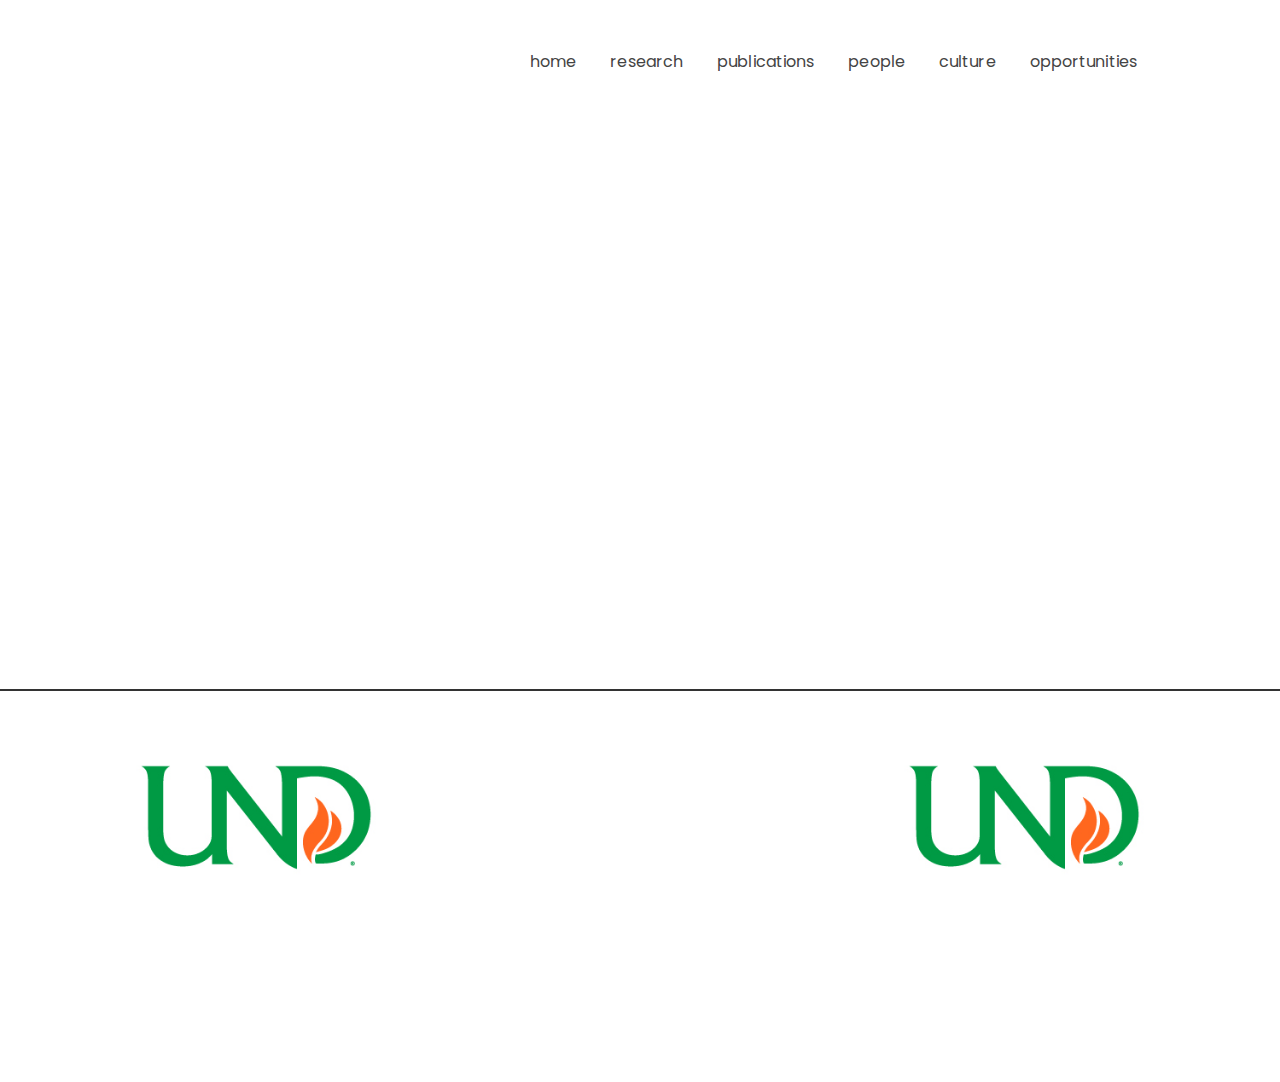
==== culture.html @ 276f2f83 "photo format" ====
<html>

<head>
    <script async src="https://www.googletagmanager.com/gtag/js?id=UA-159411627-1"></script>
    <script>
        window.dataLayer = window.dataLayer || [];

        function gtag() {
            dataLayer.push(arguments);
        }
        gtag('js', new Date());

        gtag('config', 'UA-159411627-1');
    </script>
    <link rel="stylesheet" href="https://cdnjs.cloudflare.com/ajax/libs/animate.css/3.7.2/animate.min.css">
    <link rel="stylesheet" href="https://stackpath.bootstrapcdn.com/bootstrap/4.4.1/css/bootstrap.min.css">
    <link rel="stylesheet" href="style.css">
    <meta charset="utf-8">
    <meta name="viewport" content="width=device-width, initial-scale=1.0, shrink-to-fit=yes">
    <meta charset="utf-8" />
    <link rel="stylesheet" href="https://use.fontawesome.com/releases/v5.5.0/css/all.css"
        integrity="sha384-B4dIYHKNBt8Bc12p+WXckhzcICo0wtJAoU8YZTY5qE0Id1GSseTk6S+L3BlXeVIU" crossorigin="anonymous">
    <meta name="Description"
        content="culture:asthana group" />
    <title>publications:asthana group</title>
    <link rel="icon" type="image/png" href="assets/img/favicon.png">
</head>

<body id="contact-body" style="overflow-x: hidden;">
    <div>
        <nav class="nav-desk">
            <center>
                <div class="nav-items">
                    <ul>
                        <li><span><a href="index.html">home</a></span></li>
                        <li><span><a href="research.html">research</a></span></li>
                        <li><span><a href="publications.html">publications</a></span></li>
                        <li><span><a href="people.html">people</a></span></li>
                        <li><span><a href="#">culture</a></span></li>
                        <li><span><a href="opportunities.html">opportunities</a></span></li>
                    </ul>
                </div>

            </center>
        </nav>
        </div>    
        <img src="assets/img/group24.jpg" id="group24" class="fade-in-image" style="width: 50%; height: auto; display: block; margin: 0 auto;">
        <div class="row" style="width: 90%; margin: 0 auto; height: auto;">
            <div class="col-md-4">
                <div class="image-container">
                    <img src="assets/img/knowledge.jpeg" class="fade-in-image responsive-image" style="width: 100%; height: auto;">
                    <div class="text-overlay fade-in-text">Advancing human knowledge!</div>
                </div>
            </div>
            <div class="col-md-4">
                <div class="image-container">
                    <img src="assets/img/students.jpeg" class="fade-in-image responsive-image" style="width: 100%; height: auto;">
                    <div class="text-overlay fade-in-text">Overall student development!</div>
                </div>
            </div>
            <div class="col-md-4">
                <div class="image-container">
                    <img src="assets/img/DEI.jpeg" class="fade-in-image responsive-image" style="width: 100%; height: auto;">
                    <div class="text-overlay fade-in-text">Diversity, Equity, Inclusion!</div>
                </div>
            </div>
        </div>
        <!-- Add horizontal line below the images -->
        <hr class="custom-hr">
        <!-- First dynamic image set -->
        <!-- Two images side by side -->
        <div class="two-images-container">
            <div class="image-item"><img src="assets/img/logoUND.jpeg" alt="Image 1"></div>
            <div class="image-item"><img src="assets/img/logoUND.jpeg" alt="Image 2"></div>
        </div>

        <div class="footer-full  fadeIn delay-2s">
                <div id="contact-social" class="social-icons" style="display: inline;">
                    <a target="_blank" href="mailto:ayushasthana15@gmail.com"><i class="fas fa-envelope"></i></a>
                    <a target="_blank" href="https://github.com/asthanalab"><i class="fab fa-github"></i></a>
                    <a target="_blank" href="https://twitter.com/ayushasthana92"><i class="fab fa-twitter"></i></a>
		            </div>
            </div>
        </div>
        
        <div class="menu-wrap">
            <input type="checkbox" class="toggler">
            <div class="hamburger">
                <div></div>
            </div>
            <div class="menu">
                <div>
                    <div>
                        <ul>
                            <li><span><a href="index.html">home</a></span></li>
                            <li><span><a href="research.html">research</a></span></li>
                            <li><span><a href="publications.html">publications</a></span></li>
                            <li><span><a href="people.html">people</a></span></li>
                            <li><span><a href="culture.html">culture</a></span></li>
                            <li><span><a href="opportunities.html">opportunities</a></span></li>
                        </ul>
                    </div>
                </div>
            </div>
        </div>
</body>

</html>
<html>
---- style.css ----
@import url('https://fonts.googleapis.com/css?family=Poppins&display=swap');

@font-face {
    font-family: CircularStd;
    src: url(assets/fonts/CircularStd-Bold.eot);
    src: url("assets/fonts/CircularStd-Bold.eot?#iefix") format("embedded-opentype"), url("assets/fonts/CircularStd-Bold.woff") format("woff"), url("assets/fonts/CircularStd-Bold.ttf") format("truetype"), url("assets/fonts/CircularStd-Bold.svg#bcc26993292869431e54c666aafa8fcd") format("svg");
}

:root {
    --primary-color: none;
    --overlay-color: rgba(255, 255, 255, 0.9);
    --menu-speed: 0.75s;
    --light-text-color: #444;
    --black-color: #000;
    --white-color: #fff;
    --hero-color: black;
}
.work-hero-card{
    display: block;
    margin:0 auto;
    width:30%;
    background: #fff;
    align-items: center;
    padding:0;
    /* border-radius: 10px; */
    padding-bottom: 15px;
    /* border:1px solid #44444450; */
    box-shadow: 1px 1px 20px #00000025;
    cursor: pointer;
    transition: all 1s;
    height: 30%;
    
}
#work-text{
    text-align: center;
    font-size: 1.5em;
}
.work-hero-card h1{
    padding-top: 20px;
    text-align: center;
    font-size: 0.8em;
    font-weight: bold;
}
.work-hero-card:hover{
    width:35%;
    box-shadow: 0px 0px 20px #88888875;
    animation:zoom 1s;
    /* filter: none; */
}
.work-card-hero-img{
    width:30%;
    display: block;
    /* border:1px solid #44444450; */
    /* border-radius: 10px; */
    border-bottom: none;
    margin:0 auto;
    left:0;
    right: 0;
}

.work-double-row{
    padding-left:60px;
    padding-right: 60px;
    margin-top: 80px;
}
.project-star {
    position: absolute;
    background: #ffff0080;
    border-radius: 50px;
    padding: 2px 6px;
    font-size: 0.8em;
    top: 40px;
    right: 0;
}

.project-star-mobile {
    display: none;
    background: #ffff0080;
    border-radius: 50px;
    padding: 2px 6px;
    width: 50%;
    margin-bottom: 10px;
    text-align: center;
    font-size: 0.8em;

}

#work-row {
    padding-left: 135px;
    padding-right: 135px;
    width: 100vw;
}

.work-hero {
    /* border:2px solid #444; */
    border-radius: 10px;
    /* box-shadow: 0px 0px 5px #444; */
    width: 90%;
    transition: width 1s;
}
.work-hero:hover{
    width: 95%;
}

.work-des {
    padding-top: 40px;

}

.work-des h1 {
    font-weight: bold;
}

.work-des p {
    text-align: justify;
    font-weight: 100;
}

.work-hero-img {
    width: 100%;
    border-radius: 10px;
}

.technologies h2 {
    font-size: 0.8em;
    font-weight: bold;
}

.tech-stack {
    cursor: pointer;
    margin-right: 10px;
    background: #f2f2f2;
    padding: 2px 4px;
    font-size: 0.8em;
    transition: background 1s;
}

.tech-stack:hover {
    background: beige;
}

.featured {
    margin-top: 10px;
}

.partners {
    /* background:#f2f2f2; */
    height: 50px;
    margin-right: 20px;
}

#partner-logo {
    height: 40px;
    cursor: pointer;
    transition: all 1s;
}


#partner-logo:hover {
    box-shadow: 0px 0px 10px #444;
}

.work-read {
    float: right;
    font-size: 0.8em;
}

.work-read:hover {
    background: #444;
    color: white !important;
    border: 2px solid #444 !important;
}
.work-read:hover {
    background: #444;
    color: white !important;
    border: 2px solid #444 !important;
}

.fade-in-image {
    opacity: 0;
    animation: fadeIn 1.0s forwards;
    border-radius: 15px; /* Rounded corners */
    width: 150px; /* Fixed width */
    height: 100px; /* Fixed height */
    object-fit: cover; /* Ensure the image covers the area without distortion */
}
.fade-in-text {
    opacity: 0;
    animation: fadeIn 1s forwards;
    animation-delay: 0.5s; /* Delay to ensure text fades in after the image */
}
@keyframes fadeIn {
    to {
        opacity: 1;
    }
}
.image-container {
    position: relative;
    text-align: center;
    color: white;
}

.text-overlay {
    position: absolute;
    bottom: 8px;
    left: 50%;
    transform: translateX(-50%);
    font-size: 18px;
    background-color: rgba(0, 0, 0, 0.5);
    padding: 10px;
    border-radius: 5px;
}
body {
    font-family: 'Poppins', sans-serif;
}

/* Style for the horizontal line */
.custom-hr {
    border: 0;
    height: 2px;
    background: #333; /* Change color as needed */
    margin-top: 20px; /* Add space above the line */
    margin-bottom: 20px; /* Add space below the line */
}

/* Styles for two images side by side */
.two-images-container {
    display: flex;
    justify-content: space-between;
    margin: 20px 0;
}

.two-images-container .image-item {
    width: 40%; /* Each image takes up 40% of the container's width */
}

.two-images-container .image-item img {
    width: 100%;
    height: auto;
    display: block;
}
.comingsoon h1 {
    font-size: 3em;
}

.comingsoon {
    position: absolute;
    margin: auto;
    top: 0;
    /* background: white; */
    text-align: center;
    right: 0;
    bottom: 0;
    left: 0;
    /* width: 40em; */
    height: 10em;
    animation: opac 0.1s ease-in-out 5;
}

.comingsoon a {
    color: #444;
    font-weight: bold;
    text-decoration: none;
    transition: font-size 1s;
}

.comingsoon a:hover {
    color: blue;
    font-size: 1.5em;
}

.social-icons a {
    color: var(--light-text-color);
    text-decoration: none;
    transition: all 1s;
}

.social-icons a:hover {
    color: blue;
}

li span a {
    color: #444;
    text-decoration: none;

}

li span a:hover {
    color: #444;
    text-decoration: none;
}

.copyright-legal {
    font-size: 1.1em;
    color: #444;
    letter-spacing: 0px;
    text-align: left;
}

.legal-links {
    text-decoration: none;
    font-weight: bold;
    transition: all 1s;
}

.legal-links:hover {
    text-decoration: none;
    color: blue;
}

.legal a,
.legal a:hover,
.legal a:active {
    color: #444;
    text-decoration: none;
}

.privacy-policy h1 {
    font-size: 2.5em;
    /* font-family: 'CircularStd'; */
    font-weight: bold;
    letter-spacing: 0.1rem;
}

.privacy-policy h2 {
    font-size: 25px;
    font-family: 'CircularStd';
    /* letter-spacing: 0.1rem; */
}

.legal-des {
    text-align: justify;
    font-weight: 500;
}

.legal-des strong {
    /* font-size: 1.1em; */
    font-weight: 900;
}

.privacy-policy p {
    padding-right: 13vw;
    letter-spacing: 0.8px;
}

.nav-desk {
    height: 10vh;
    /* position: fixed; */
    display: block;
    width: 80vw;
    margin: auto;

    margin-top: 20px;
    left: 0;
    right: 0;
    /* background: black; */
}

.nav-logo {
    height: 100%;
    float: left;


}



.menu-wrap {
    position: fixed;
    top: 50px;
    right: 50px;
    z-index: 1;
    display: none;
}

.menu-wrap .toggler {
    position: absolute;
    top: 0px;
    right: 0;
    z-index: 2;
    cursor: pointer;
    width: 50px;
    height: 50px;
    opacity: 0;
}

.menu-wrap .hamburger {
    position: absolute;
    top: 0;
    right: 0;
    z-index: 1;
    width: 60px;
    height: 60px;
    padding: 1rem;
    background: var(--primary-color);
    display: flex;
    align-items: center;
    justify-content: center;
}

/* Hamburger Line */
.menu-wrap .hamburger>div {
    position: relative;
    flex: none;
    width: 100%;
    height: 2px;
    z-index: 1;
    background: black;
    display: flex;
    align-items: center;
    justify-content: center;
    transition: all 0.4s ease;
}

/* Hamburger Lines - Top & Bottom */
.menu-wrap .hamburger>div::before,
.menu-wrap .hamburger>div::after {
    content: '';
    position: absolute;
    z-index: 1;
    top: -10px;
    width: 100%;
    height: 2px;
    background: inherit;
}

/* Moves Line Down */
.menu-wrap .hamburger>div::after {
    top: 10px;
}

/* Toggler Animation */
.menu-wrap .toggler:checked+.hamburger>div {
    transform: rotate(135deg);
}

/* Turns Lines Into X */
.menu-wrap .toggler:checked+.hamburger>div:before,
.menu-wrap .toggler:checked+.hamburger>div:after {
    top: 0;
    transform: rotate(90deg);
}

/* Rotate On Hover When Checked */
.menu-wrap .toggler:checked:hover+.hamburger>div {
    transform: rotate(225deg);
}

/* Show Menu */
.menu-wrap .toggler:checked~.menu {
    visibility: visible;
}

.menu-wrap .toggler:checked~.menu>div {
    transform: scale(1);
    transition-duration: var(--menu-speed);
}

.menu-wrap .toggler:checked~.menu>div>div {
    opacity: 1;
    transition: opacity 0.4s ease 0.4s;
}

.menu-wrap .menu {
    position: fixed;
    top: 0;
    right: 0;
    width: 100%;
    height: 100%;
    z-index: 1;
    visibility: hidden;
    overflow: hidden;
    display: flex;
    align-items: center;
    justify-content: center;
}

.menu-wrap .menu>div {
    background: var(--overlay-color);
    border-radius: 50%;
    width: 200vw;
    height: 200vw;
    display: flex;
    flex: none;
    align-items: center;
    justify-content: center;
    transform: scale(0);
    transition: all 0.4s ease;
}

.menu-wrap .menu>div>div {
    text-align: center;
    max-width: 90vw;
    max-height: 100vh;
    opacity: 0;
    transition: opacity 0.4s ease;
}

.menu-wrap .menu>div>div>ul>li {
    list-style: none;
    color: var(--white-color);
    font-size: 1.5rem;
    padding: 1rem;
}

.menu-wrap .menu>div>div>ul>li>a {
    color: inherit;
    text-decoration: none;
    transition: color 0.4s ease;
}


.legal {
    position: absolute;
    bottom: 25px;
    right: 25px;
}


.hero-tag {
    margin-top: 20vh;
    text-align: left;
    font-size: 4.5em;
    font-weight: bold;
    color: var(--hero-color);
    font-family: 'CircularStd', sans-serif;
}

.contact-hero {
    margin-top: 0vh;
    font-size: 3.5em;
}

.hero-des {
    padding-right: 60px;
    text-align: justify;
    /* font-weight: 800; */
    letter-spacing: 1.2;
}

.contact-des {
    letter-spacing: 0.2;
}

.input-container {
    padding: 10px 0px;
}

.form-group {
    margin-bottom: 1rem;
}

label {
    display: inline-block;
    margin-bottom: 0.5rem;
}

.form-control {
    height: calc(2.25rem + 2px);
    padding: .5rem .75rem;
    width: 90%;
    font-size: 1rem;
    line-height: 1.5;
    color: #495057;
    background: none;
    border: none;
    border-bottom: 2px solid #444;
    border-radius: 0rem;
    transition: all .5s ease-in-out;
    outline: none;
}

.form-control:focus {
    outline: none;
    border-bottom: 2px solid blue;
    box-shadow: none;
}

.form-control:hover {
    background: whitesmoke;
}

/* input:focus, textarea:focus, select:focus{
    outline: none;
} */
.learn-btn {
    padding: 5px 10px;
    background: var(--light-text-color);
    color: white;
    border: 2px solid var(--light-text-color);
    letter-spacing: 0.1;
    transition: all 1s;
}

.contact-des a {
    text-decoration: none;
    color: #444;
    transition: color 1s;
}

.contact-des a:hover {
    color: blue;
}

.learn-btn:hover {
    background: blue;
    border: 2px solid blue;
}

.contact-btn {
    margin-left: 6px;
    padding: 5px 10px;
    color: var(--light-text-color);
    background: none;
    border: 2px solid var(--light-text-color);
    transition: all 1s;
}

.contact-btn:hover {
    color: blue;
    border: 2px solid blue;
}

#hero-img {
    margin-top: 50px;
    width: 90%;
}

#left-hero {
    padding-left: 150px;
}

#logo {
    margin-top: 5px;
    height: 80%;
    padding: 0px;
    #border: 4px solid #444;
    #border-radius: 50%;
}

#logo:hover {
    box-shadow: 0px 0px 10px #444;
}
/* .nav-items{
    color:black;
    float:right;
} */
ul {
    float: right;
    /* color:white; */
    list-style: none;
    padding: 30px 0px;
}

li {
    /* text-transform: uppercase; */
    display: inline;
    font-size: 16px;
    letter-spacing: 0.1;
    padding: 0px 15px;
}

.social-icons {
    margin-top: 30%;
}

.footer-full {
    width: 80vw;
    margin: 0 auto;
    padding: 30px 10px;
    padding-top: 100px;
    position: relative;
    bottom: 0;
    left: 0;
    right: 0;
}

.footer-credits {
    float: right;
    /* display: inline; */
}

.footer-credits a {
    color: #444;
    font-weight: bold;
    text-decoration: none;
    transition: all 1s;
}

.footer-credits a:hover {
    color: blue;
    text-decoration: none;
    font-weight: bold;
}

.social-icons i {
    font-size: 2em;
    /* font-weight: 100; */
    padding: 0px 5px;
}

li span {
    position: relative;
    /* display: block; */
    cursor: pointer;
}

li span:before,
li span:after {
    content: '';
    position: absolute;
    width: 0%;
    height: 1px;
    top: 50%;
    margin-top: 15px;
    background: var(--black-color);
}

li span:before {
    left: -2.5px;
}

li span:after {
    right: 2.5px;
    background: var(--black-color);
    transition: width 0.8s cubic-bezier(0.22, 0.61, 0.36, 1);
}

.footer-full {
    padding-top: 60px;
}

li span:hover:before {
    background: var(--black-color);
    width: 100%;
    transition: width 0.5s cubic-bezier(0.22, 0.61, 0.36, 1);
}

li span:hover:after {
    background: transparent;
    width: 100%;
    transition: 0s;
}

#index-body {
    /* background: url('assets/img/mobile.png'); */
    background-size: cover;
    background-repeat: no-repeat;
    background-position: center;
}

/* Tablets */
@media (min-width: 768px) and (max-width: 1024px) {
    #left-hero {
        padding-left: 80px;
        flex: 0 0 100% !important;
        max-width: 100% !important;

    }

    #work-row {
        padding-left: 50px;
        padding-right: 50px;
    }

    .work-hero {
        width: 100%;
    }

    #hero-right {
        display: none;
    }
    .work-double-row{
        padding-left: 15px;
        padding-right: 15px;
    }
    #index-body {
/*         background: url('assets/img/mobile.png'); */
        background-size: cover;
        background-repeat: no-repeat;
        background-position: center;
        height: 100vh;
        width: 100vw;
    }
    /* .work-double-row{
        padding-left: 50px;
        padding-right: 50px;
    } */

}

/* #logo {
    display: none;
} */

@media only screen and (max-width: 768px) {

    /* For mobile phones: */
    .nav-items {
        width: 0;
        height: 0;
        display: none;
    }
    .work-double-row{
        padding:30px 20px;
        padding-bottom: 0;
    }
    .work-hero-card{
        width:100%;
        margin-bottom: 25px;
    }
    #row-3{
        margin-top: 0px;
        padding:0 20px;
    }
    #index-body {
/*         background: url('assets/img/mobile.png'); */
        background-size: cover;
        background-repeat: no-repeat;
        background-position: center;
        height: 100vh;
    }

    #left-hero {
        padding-left: 50px;
        ;
    }

    #work-row {
        padding-right: 0;
        padding-left: 30px;
    }

    .work-des h1 {
        text-align: center;
    }

    .work-read {
        float: none;
    }

    #logo {
        display: none;
        /* height: 65%;
        margin-top: 28px; */
    }

    .hero-tag {
        margin-top: 20vh;
        font-size: 4em;
    }

    #hero-right {
        display: none;
    }

    .hero-des {
        padding-right: 30px;
    }

    .menu-wrap {
        display: block;
    }

    .menu ul li {
        display: block !important;
    }

    .menu ul li a {
        color: var(--black-color) !important;
    }

    .menu-wrap .hamburger {
        z-index: 2;
    }

    .menu-wrap .toggler {
        z-index: 3;
    }

    .contact-hero {
        margin-top: 10vh;
    }

    .footer-full {
        text-align: center;
        padding-top: 40px !important;
    }

    #contact-social {
        margin-top: 10%;
    }

    .footer-credits {
        display: block;
        text-align: center;
        padding-top: 10px;
        float: none;
    }

    #legal-hero {
        margin-top: 5vh !important;
        text-align: left;
    }

    #legal-hero-des {
        padding-right: 10px;
        text-align: left;
        font-size: 0.8em;
    }

    .privacy-policy p {
        padding-right: 1vw;
        /* text-align: left; */
    }

    .project-star {
        display: none;
    }

    .project-star-mobile {
        display: block;
    }
}


::-webkit-scrollbar {
    width: 5px;
}

/* Track */
::-webkit-scrollbar-track {
    background: white;

}

/* Handle */
::-webkit-scrollbar-thumb {
    background: #444;
    border-radius: 50px;

}

/* Handle on hover */
::-webkit-scrollbar-thumb:hover {
    background: #555;

}
@import url('https://fonts.googleapis.com/css?family=Poppins&display=swap');

@font-face {
    font-family: CircularStd;
    src: url(assets/fonts/CircularStd-Bold.eot);
    src: url("assets/fonts/CircularStd-Bold.eot?#iefix") format("embedded-opentype"), url("assets/fonts/CircularStd-Bold.woff") format("woff"), url("assets/fonts/CircularStd-Bold.ttf") format("truetype"), url("assets/fonts/CircularStd-Bold.svg#bcc26993292869431e54c666aafa8fcd") format("svg");
}

:root {
    --primary-color: none;
    --overlay-color: rgba(255, 255, 255, 0.9);
    --menu-speed: 0.75s;
    --light-text-color: #444;
    --black-color: #000;
    --white-color: #fff;
    --hero-color: black;
}
.work-hero-card{
    display: block;
    margin:0 auto;
    width:80%;
    background: #fff;
    align-items: center;
    padding:0;
    /* border-radius: 10px; */
    padding-bottom: 15px;
    /* border:1px solid #44444450; */
    box-shadow: 1px 1px 20px #00000025;
    cursor: pointer;
    transition: all 1s;
    height: 100%;
    
}
#work-text{
    text-align: center;
    font-size: 1.5em;
}
.work-hero-card h1{
    padding-top: 20px;
    text-align: center;
    font-size: 0.8em;
    font-weight: bold;
}
.work-hero-card:hover{
    width:85%;
    box-shadow: 0px 0px 20px #88888875;
    animation:zoom 1s;
    /* filter: none; */
}
.work-card-hero-img{
    width:30%;
    display: block;
    /* border:1px solid #44444450; */
    /* border-radius: 10px; */
    border-bottom: none;
    margin:0 auto;
    left:0;
    right: 0;
}
.work-double-row{
    padding-left:60px;
    padding-right: 60px;
    margin-top: 80px;
}
.project-star {
    position: absolute;
    background: #ffff0080;
    border-radius: 50px;
    padding: 2px 6px;
    font-size: 0.8em;
    top: 40px;
    right: 0;
}

.project-star-mobile {
    display: none;
    background: #ffff0080;
    border-radius: 50px;
    padding: 2px 6px;
    width: 50%;
    margin-bottom: 10px;
    text-align: center;
    font-size: 0.8em;

}

#work-row {
    padding-left: 135px;
    padding-right: 135px;
    width: 100vw;
}

.work-hero {
    /* border:2px solid #444; */
    border-radius: 10px;
    /* box-shadow: 0px 0px 5px #444; */
    width: 90%;
    transition: width 1s;
}
.work-hero:hover{
    width: 95%;
}

.work-des {
    padding-top: 40px;

}

.work-des h1 {
    font-weight: bold;
}

.work-des p {
    text-align: justify;
    font-weight: 100;
}

.work-hero-img {
    width: 100%;
    border-radius: 10px;
}

.technologies h2 {
    font-size: 0.8em;
    font-weight: bold;
}

.tech-stack {
    cursor: pointer;
    margin-right: 10px;
    background: #f2f2f2;
    padding: 2px 4px;
    font-size: 0.8em;
    transition: background 1s;
}

.tech-stack:hover {
    background: beige;
}

.featured {
    margin-top: 10px;
}

.partners {
    /* background:#f2f2f2; */
    height: 50px;
    margin-right: 20px;
}

#partner-logo {
    height: 40px;
    cursor: pointer;
    transition: all 1s;
}


#partner-logo:hover {
    box-shadow: 0px 0px 10px #444;
}

.work-read {
    float: right;
    font-size: 0.8em;
}

.work-read:hover {
    background: #444;
    color: white !important;
    border: 2px solid #444 !important;
}

body {
    font-family: 'Poppins', sans-serif;
    color: var(--light-text-color);
    overflow-x: hidden;
}

.comingsoon h1 {
    font-size: 3em;
}

.comingsoon {
    position: absolute;
    margin: auto;
    top: 0;
    /* background: white; */
    text-align: center;
    right: 0;
    bottom: 0;
    left: 0;
    /* width: 40em; */
    height: 10em;
    animation: opac 0.1s ease-in-out 5;
}

.comingsoon a {
    color: #444;
    font-weight: bold;
    text-decoration: none;
    transition: font-size 1s;
}

.comingsoon a:hover {
    color: blue;
    font-size: 1.5em;
}

.social-icons a {
    color: var(--light-text-color);
    text-decoration: none;
    transition: all 1s;
}

.social-icons a:hover {
    color: blue;
}

li span a {
    color: #444;
    text-decoration: none;

}

li span a:hover {
    color: #444;
    text-decoration: none;
}

.copyright-legal {
    font-size: 1.1em;
    color: #444;
    letter-spacing: 0px;
    text-align: left;
}

.legal-links {
    text-decoration: none;
    font-weight: bold;
    transition: all 1s;
}

.legal-links:hover {
    text-decoration: none;
    color: blue;
}

.legal a,
.legal a:hover,
.legal a:active {
    color: #444;
    text-decoration: none;
}

.privacy-policy h1 {
    font-size: 2.5em;
    /* font-family: 'CircularStd'; */
    font-weight: bold;
    letter-spacing: 0.1rem;
}

.privacy-policy h2 {
    font-size: 25px;
    font-family: 'CircularStd';
    /* letter-spacing: 0.1rem; */
}

#group24 {
    width: 50% !important; /* Ensure the group24 image is 50% width */
    height: auto !important;
    display: block !important;
    margin: 0 auto !important;
    margin-bottom: 20px !important; /* Add space below the group24 image */
}

.responsive-image {
    width: 100% !important;
    max-width: 50% !important; /* Ensure the images are at most half the width of the group24 image */
    box-sizing: border-box !important;
}

@media (max-width: 600px) {
    .responsive-image {
        max-width: 100% !important;
    }
}

.legal-des {
    text-align: justify;
    font-weight: 500;
}

.legal-des strong {
    /* font-size: 1.1em; */
    font-weight: 900;
}

.privacy-policy p {
    padding-right: 13vw;
    letter-spacing: 0.8px;
}

.nav-desk {
    height: 10vh;
    /* position: fixed; */
    display: block;
    width: 80vw;
    margin: auto;

    margin-top: 20px;
    left: 0;
    right: 0;
    /* background: black; */
}

.nav-logo {
    height: 100%;
    float: left;


}



.menu-wrap {
    position: fixed;
    top: 50px;
    right: 50px;
    z-index: 1;
    display: none;
}

.menu-wrap .toggler {
    position: absolute;
    top: 0px;
    right: 0;
    z-index: 2;
    cursor: pointer;
    width: 50px;
    height: 50px;
    opacity: 0;
}

.menu-wrap .hamburger {
    position: absolute;
    top: 0;
    right: 0;
    z-index: 1;
    width: 60px;
    height: 60px;
    padding: 1rem;
    background: var(--primary-color);
    display: flex;
    align-items: center;
    justify-content: center;
}

/* Hamburger Line */
.menu-wrap .hamburger>div {
    position: relative;
    flex: none;
    width: 100%;
    height: 2px;
    z-index: 1;
    background: black;
    display: flex;
    align-items: center;
    justify-content: center;
    transition: all 0.4s ease;
}

/* Hamburger Lines - Top & Bottom */
.menu-wrap .hamburger>div::before,
.menu-wrap .hamburger>div::after {
    content: '';
    position: absolute;
    z-index: 1;
    top: -10px;
    width: 100%;
    height: 2px;
    background: inherit;
}

/* Moves Line Down */
.menu-wrap .hamburger>div::after {
    top: 10px;
}

/* Toggler Animation */
.menu-wrap .toggler:checked+.hamburger>div {
    transform: rotate(135deg);
}

/* Turns Lines Into X */
.menu-wrap .toggler:checked+.hamburger>div:before,
.menu-wrap .toggler:checked+.hamburger>div:after {
    top: 0;
    transform: rotate(90deg);
}

/* Rotate On Hover When Checked */
.menu-wrap .toggler:checked:hover+.hamburger>div {
    transform: rotate(225deg);
}

/* Show Menu */
.menu-wrap .toggler:checked~.menu {
    visibility: visible;
}

.menu-wrap .toggler:checked~.menu>div {
    transform: scale(1);
    transition-duration: var(--menu-speed);
}

.menu-wrap .toggler:checked~.menu>div>div {
    opacity: 1;
    transition: opacity 0.4s ease 0.4s;
}

.menu-wrap .menu {
    position: fixed;
    top: 0;
    right: 0;
    width: 100%;
    height: 100%;
    z-index: 1;
    visibility: hidden;
    overflow: hidden;
    display: flex;
    align-items: center;
    justify-content: center;
}

.menu-wrap .menu>div {
    background: var(--overlay-color);
    border-radius: 50%;
    width: 200vw;
    height: 200vw;
    display: flex;
    flex: none;
    align-items: center;
    justify-content: center;
    transform: scale(0);
    transition: all 0.4s ease;
}

.menu-wrap .menu>div>div {
    text-align: center;
    max-width: 90vw;
    max-height: 100vh;
    opacity: 0;
    transition: opacity 0.4s ease;
}

.menu-wrap .menu>div>div>ul>li {
    list-style: none;
    color: var(--white-color);
    font-size: 1.5rem;
    padding: 1rem;
}

.menu-wrap .menu>div>div>ul>li>a {
    color: inherit;
    text-decoration: none;
    transition: color 0.4s ease;
}


.legal {
    position: absolute;
    bottom: 25px;
    right: 25px;
}


.hero-tag {
    margin-top: 20vh;
    text-align: left;
    font-size: 4.5em;
    font-weight: bold;
    color: var(--hero-color);
    font-family: 'CircularStd', sans-serif;
}

.contact-hero {
    margin-top: 0vh;
    font-size: 3.5em;
}

.hero-des {
    padding-right: 60px;
    text-align: justify;
    /* font-weight: 800; */
    letter-spacing: 1.2;
}

.contact-des {
    letter-spacing: 0.2;
}

.input-container {
    padding: 10px 0px;
}

.form-group {
    margin-bottom: 1rem;
}

label {
    display: inline-block;
    margin-bottom: 0.5rem;
}

.form-control {
    height: calc(2.25rem + 2px);
    padding: .5rem .75rem;
    width: 90%;
    font-size: 1rem;
    line-height: 1.5;
    color: #495057;
    background: none;
    border: none;
    border-bottom: 2px solid #444;
    border-radius: 0rem;
    transition: all .5s ease-in-out;
    outline: none;
}

.form-control:focus {
    outline: none;
    border-bottom: 2px solid blue;
    box-shadow: none;
}

.form-control:hover {
    background: whitesmoke;
}

/* input:focus, textarea:focus, select:focus{
    outline: none;
} */
.learn-btn {
    padding: 5px 10px;
    background: var(--light-text-color);
    color: white;
    border: 2px solid var(--light-text-color);
    letter-spacing: 0.1;
    transition: all 1s;
}

.contact-des a {
    text-decoration: none;
    color: #444;
    transition: color 1s;
}

.contact-des a:hover {
    color: blue;
}

.learn-btn:hover {
    background: blue;
    border: 2px solid blue;
}

.contact-btn {
    margin-left: 6px;
    padding: 5px 10px;
    color: var(--light-text-color);
    background: none;
    border: 2px solid var(--light-text-color);
    transition: all 1s;
}

.contact-btn:hover {
    color: blue;
    border: 2px solid blue;
}

#hero-img {
    margin-top: 50px;
    width: 90%;
}

#left-hero {
    padding-left: 150px;
}

#logo {
    margin-top: 5px;
    height: 80%;
    padding: 0px;
    #border: 4px solid #444;
    #border-radius: 50%;
}

#logo:hover {
    box-shadow: 0px 0px 10px #444;
}
/* .nav-items{
    color:black;
    float:right;
} */
ul {
    float: right;
    /* color:white; */
    list-style: none;
    padding: 30px 0px;
}

li {
    /* text-transform: uppercase; */
    display: inline;
    font-size: 16px;
    letter-spacing: 0.1;
    padding: 0px 15px;
}

.social-icons {
    margin-top: 30%;
}

.footer-full {
    width: 80vw;
    margin: 0 auto;
    padding: 30px 10px;
    padding-top: 100px;
    position: relative;
    bottom: 0;
    left: 0;
    right: 0;
}

.footer-credits {
    float: right;
    /* display: inline; */
}

.footer-credits a {
    color: #444;
    font-weight: bold;
    text-decoration: none;
    transition: all 1s;
}

.footer-credits a:hover {
    color: blue;
    text-decoration: none;
    font-weight: bold;
}

.social-icons i {
    font-size: 2em;
    /* font-weight: 100; */
    padding: 0px 5px;
}

li span {
    position: relative;
    /* display: block; */
    cursor: pointer;
}

li span:before,
li span:after {
    content: '';
    position: absolute;
    width: 0%;
    height: 1px;
    top: 50%;
    margin-top: 15px;
    background: var(--black-color);
}

li span:before {
    left: -2.5px;
}

li span:after {
    right: 2.5px;
    background: var(--black-color);
    transition: width 0.8s cubic-bezier(0.22, 0.61, 0.36, 1);
}

.footer-full {
    padding-top: 60px;
}

li span:hover:before {
    background: var(--black-color);
    width: 100%;
    transition: width 0.5s cubic-bezier(0.22, 0.61, 0.36, 1);
}

li span:hover:after {
    background: transparent;
    width: 100%;
    transition: 0s;
}

#index-body {
    /* background: url('assets/img/mobile.png'); */
    background-size: cover;
    background-repeat: no-repeat;
    background-position: center;
}

/* Tablets */
@media (min-width: 768px) and (max-width: 1024px) {
    #left-hero {
        padding-left: 80px;
        flex: 0 0 100% !important;
        max-width: 100% !important;

    }

    #work-row {
        padding-left: 50px;
        padding-right: 50px;
    }

    .work-hero {
        width: 100%;
    }

    #hero-right {
        display: none;
    }
    .work-double-row{
        padding-left: 15px;
        padding-right: 15px;
    }
    #index-body {
/*         background: url('assets/img/mobile.png'); */
        background-size: cover;
        background-repeat: no-repeat;
        background-position: center;
        height: 100vh;
        width: 100vw;
    }
    /* .work-double-row{
        padding-left: 50px;
        padding-right: 50px;
    } */

}

/* #logo {
    display: none;
} */

@media only screen and (max-width: 768px) {

    /* For mobile phones: */
    .nav-items {
        width: 0;
        height: 0;
        display: none;
    }
    .work-double-row{
        padding:15px 10px;
        padding-bottom: 0;
    }
    .work-hero-card{
        width:100%;
        margin-bottom: 25px;
    }
    #row-3{
        margin-top: 0px;
        padding:0 20px;
    }
    #index-body {
/*         background: url('assets/img/mobile.png'); */
        background-size: cover;
        background-repeat: no-repeat;
        background-position: center;
        height: 100vh;
    }

    #left-hero {
        padding-left: 50px;
        ;
    }

    #work-row {
        padding-right: 0;
        padding-left: 30px;
    }

    .work-des h1 {
        text-align: center;
    }

    .work-read {
        float: none;
    }

    #logo {
        display: none;
        /* height: 65%;
        margin-top: 28px; */
    }

    .hero-tag {
        margin-top: 20vh;
        font-size: 4em;
    }

    #hero-right {
        display: none;
    }

    .hero-des {
        padding-right: 30px;
    }

    .menu-wrap {
        display: block;
    }

    .menu ul li {
        display: block !important;
    }

    .menu ul li a {
        color: var(--black-color) !important;
    }

    .menu-wrap .hamburger {
        z-index: 2;
    }

    .menu-wrap .toggler {
        z-index: 3;
    }

    .contact-hero {
        margin-top: 10vh;
    }

    .footer-full {
        text-align: center;
        padding-top: 40px !important;
    }

    #contact-social {
        margin-top: 10%;
    }

    .footer-credits {
        display: block;
        text-align: center;
        padding-top: 10px;
        float: none;
    }

    #legal-hero {
        margin-top: 5vh !important;
        text-align: left;
    }

    #legal-hero-des {
        padding-right: 10px;
        text-align: left;
        font-size: 0.8em;
    }

    .privacy-policy p {
        padding-right: 1vw;
        /* text-align: left; */
    }

    .project-star {
        display: none;
    }

    .project-star-mobile {
        display: block;
    }
}


::-webkit-scrollbar {
    width: 5px;
}

/* Track */
::-webkit-scrollbar-track {
    background: white;

}

/* Handle */
::-webkit-scrollbar-thumb {
    background: #444;
    border-radius: 50px;

}

/* Handle on hover */
::-webkit-scrollbar-thumb:hover {
    background: #555;

}
@import url('https://fonts.googleapis.com/css?family=Poppins&display=swap');

@font-face {
    font-family: CircularStd;
    src: url(assets/fonts/CircularStd-Bold.eot);
    src: url("assets/fonts/CircularStd-Bold.eot?#iefix") format("embedded-opentype"), url("assets/fonts/CircularStd-Bold.woff") format("woff"), url("assets/fonts/CircularStd-Bold.ttf") format("truetype"), url("assets/fonts/CircularStd-Bold.svg#bcc26993292869431e54c666aafa8fcd") format("svg");
}

:root {
    --primary-color: none;
    --overlay-color: rgba(255, 255, 255, 0.9);
    --menu-speed: 0.75s;
    --light-text-color: #444;
    --black-color: #000;
    --white-color: #fff;
    --hero-color: black;
}
.work-hero-card{
    display: block;
    margin:0 auto;
    width:80%;
    background: #fff;
    align-items: center;
    padding:0;
    /* border-radius: 10px; */
    padding-bottom: 15px;
    /* border:1px solid #44444450; */
    box-shadow: 1px 1px 20px #00000025;
    cursor: pointer;
    transition: all 1s;
    height: 100%;
    
}
#work-text{
    text-align: center;
    font-size: 1.5em;
}
.work-hero-card h1{
    padding-top: 20px;
    text-align: center;
    font-size: 0.8em;
    font-weight: bold;
}
.work-hero-card:hover{
    width:85%;
    box-shadow: 0px 0px 20px #88888875;
    animation:zoom 1s;
    /* filter: none; */
}
.work-card-hero-img{
    width:30%;
    display: block;
    /* border:1px solid #44444450; */
    /* border-radius: 10px; */
    border-bottom: none;
    margin:0 auto;
    left:0;
    right: 0;
}
.work-double-row{
    padding-left:60px;
    padding-right: 60px;
    margin-top: 80px;
}
.project-star {
    position: absolute;
    background: #ffff0080;
    border-radius: 50px;
    padding: 2px 6px;
    font-size: 0.8em;
    top: 40px;
    right: 0;
}

.project-star-mobile {
    display: none;
    background: #ffff0080;
    border-radius: 50px;
    padding: 2px 6px;
    width: 50%;
    margin-bottom: 10px;
    text-align: center;
    font-size: 0.8em;

}

#work-row {
    padding-left: 135px;
    padding-right: 135px;
    width: 100vw;
}

.work-hero {
    /* border:2px solid #444; */
    border-radius: 10px;
    /* box-shadow: 0px 0px 5px #444; */
    width: 90%;
    transition: width 1s;
}
.work-hero:hover{
    width: 95%;
}

.work-des {
    padding-top: 40px;

}

.work-des h1 {
    font-weight: bold;
}

.work-des p {
    text-align: justify;
    font-weight: 100;
}

.work-hero-img {
    width: 100%;
    border-radius: 10px;
}

.technologies h2 {
    font-size: 0.8em;
    font-weight: bold;
}

.tech-stack {
    cursor: pointer;
    margin-right: 10px;
    background: #f2f2f2;
    padding: 2px 4px;
    font-size: 0.8em;
    transition: background 1s;
}

.tech-stack:hover {
    background: beige;
}

.featured {
    margin-top: 10px;
}

.partners {
    /* background:#f2f2f2; */
    height: 50px;
    margin-right: 20px;
}

#partner-logo {
    height: 40px;
    cursor: pointer;
    transition: all 1s;
}


#partner-logo:hover {
    box-shadow: 0px 0px 10px #444;
}

.work-read {
    float: right;
    font-size: 0.8em;
}

.work-read:hover {
    background: #444;
    color: white !important;
    border: 2px solid #444 !important;
}

body {
    font-family: 'Poppins', sans-serif;
    color: var(--light-text-color);
    overflow-x: hidden;
}

.comingsoon h1 {
    font-size: 3em;
}

.comingsoon {
    position: absolute;
    margin: auto;
    top: 0;
    /* background: white; */
    text-align: center;
    right: 0;
    bottom: 0;
    left: 0;
    /* width: 40em; */
    height: 10em;
    animation: opac 0.1s ease-in-out 5;
}

.comingsoon a {
    color: #444;
    font-weight: bold;
    text-decoration: none;
    transition: font-size 1s;
}

.comingsoon a:hover {
    color: blue;
    font-size: 1.5em;
}

.social-icons a {
    color: var(--light-text-color);
    text-decoration: none;
    transition: all 1s;
}

.social-icons a:hover {
    color: blue;
}

li span a {
    color: #444;
    text-decoration: none;

}

li span a:hover {
    color: #444;
    text-decoration: none;
}

.copyright-legal {
    font-size: 1.1em;
    color: #444;
    letter-spacing: 0px;
    text-align: left;
}

.legal-links {
    text-decoration: none;
    font-weight: bold;
    transition: all 1s;
}

.legal-links:hover {
    text-decoration: none;
    color: blue;
}

.legal a,
.legal a:hover,
.legal a:active {
    color: #444;
    text-decoration: none;
}

.privacy-policy h1 {
    font-size: 2.5em;
    /* font-family: 'CircularStd'; */
    font-weight: bold;
    letter-spacing: 0.1rem;
}

.privacy-policy h2 {
    font-size: 25px;
    font-family: 'CircularStd';
    /* letter-spacing: 0.1rem; */
}

.legal-des {
    text-align: justify;
    font-weight: 500;
}

.legal-des strong {
    /* font-size: 1.1em; */
    font-weight: 900;
}

.privacy-policy p {
    padding-right: 13vw;
    letter-spacing: 0.8px;
}

.nav-desk {
    height: 10vh;
    /* position: fixed; */
    display: block;
    width: 80vw;
    margin: auto;

    margin-top: 20px;
    left: 0;
    right: 0;
    /* background: black; */
}

.nav-logo {
    height: 100%;
    float: left;


}



.menu-wrap {
    position: fixed;
    top: 50px;
    right: 50px;
    z-index: 1;
    display: none;
}

.menu-wrap .toggler {
    position: absolute;
    top: 0px;
    right: 0;
    z-index: 2;
    cursor: pointer;
    width: 50px;
    height: 50px;
    opacity: 0;
}

.menu-wrap .hamburger {
    position: absolute;
    top: 0;
    right: 0;
    z-index: 1;
    width: 60px;
    height: 60px;
    padding: 1rem;
    background: var(--primary-color);
    display: flex;
    align-items: center;
    justify-content: center;
}

/* Hamburger Line */
.menu-wrap .hamburger>div {
    position: relative;
    flex: none;
    width: 100%;
    height: 2px;
    z-index: 1;
    background: black;
    display: flex;
    align-items: center;
    justify-content: center;
    transition: all 0.4s ease;
}

/* Hamburger Lines - Top & Bottom */
.menu-wrap .hamburger>div::before,
.menu-wrap .hamburger>div::after {
    content: '';
    position: absolute;
    z-index: 1;
    top: -10px;
    width: 100%;
    height: 2px;
    background: inherit;
}

/* Moves Line Down */
.menu-wrap .hamburger>div::after {
    top: 10px;
}

/* Toggler Animation */
.menu-wrap .toggler:checked+.hamburger>div {
    transform: rotate(135deg);
}

/* Turns Lines Into X */
.menu-wrap .toggler:checked+.hamburger>div:before,
.menu-wrap .toggler:checked+.hamburger>div:after {
    top: 0;
    transform: rotate(90deg);
}

/* Rotate On Hover When Checked */
.menu-wrap .toggler:checked:hover+.hamburger>div {
    transform: rotate(225deg);
}

/* Show Menu */
.menu-wrap .toggler:checked~.menu {
    visibility: visible;
}

.menu-wrap .toggler:checked~.menu>div {
    transform: scale(1);
    transition-duration: var(--menu-speed);
}

.menu-wrap .toggler:checked~.menu>div>div {
    opacity: 1;
    transition: opacity 0.4s ease 0.4s;
}

.menu-wrap .menu {
    position: fixed;
    top: 0;
    right: 0;
    width: 100%;
    height: 100%;
    z-index: 1;
    visibility: hidden;
    overflow: hidden;
    display: flex;
    align-items: center;
    justify-content: center;
}

.menu-wrap .menu>div {
    background: var(--overlay-color);
    border-radius: 50%;
    width: 200vw;
    height: 200vw;
    display: flex;
    flex: none;
    align-items: center;
    justify-content: center;
    transform: scale(0);
    transition: all 0.4s ease;
}

.menu-wrap .menu>div>div {
    text-align: center;
    max-width: 90vw;
    max-height: 100vh;
    opacity: 0;
    transition: opacity 0.4s ease;
}

.menu-wrap .menu>div>div>ul>li {
    list-style: none;
    color: var(--white-color);
    font-size: 1.5rem;
    padding: 1rem;
}

.menu-wrap .menu>div>div>ul>li>a {
    color: inherit;
    text-decoration: none;
    transition: color 0.4s ease;
}


.legal {
    position: absolute;
    bottom: 25px;
    right: 25px;
}


.hero-tag {
    margin-top: 20vh;
    text-align: left;
    font-size: 2.5em;
    font-weight: bold;
    color: var(--hero-color);
    font-family: 'CircularStd', sans-serif;
}

.contact-hero {
    margin-top: 0vh;
    font-size: 3.5em;
}

.hero-des {
    padding-right: 60px;
    text-align: justify;
    /* font-weight: 800; */
    letter-spacing: 1.2;
}

.contact-des {
    letter-spacing: 0.2;
}

.input-container {
    padding: 10px 0px;
}

.form-group {
    margin-bottom: 1rem;
}

label {
    display: inline-block;
    margin-bottom: 0.5rem;
}

.form-control {
    height: calc(2.25rem + 2px);
    padding: .5rem .75rem;
    width: 90%;
    font-size: 1rem;
    line-height: 1.5;
    color: #495057;
    background: none;
    border: none;
    border-bottom: 2px solid #444;
    border-radius: 0rem;
    transition: all .5s ease-in-out;
    outline: none;
}

.form-control:focus {
    outline: none;
    border-bottom: 2px solid blue;
    box-shadow: none;
}

.form-control:hover {
    background: whitesmoke;
}

/* input:focus, textarea:focus, select:focus{
    outline: none;
} */
.learn-btn {
    padding: 5px 10px;
    background: var(--light-text-color);
    color: white;
    border: 2px solid var(--light-text-color);
    letter-spacing: 0.1;
    transition: all 1s;
}

.contact-des a {
    text-decoration: none;
    color: #444;
    transition: color 1s;
}

.contact-des a:hover {
    color: blue;
}

.learn-btn:hover {
    background: blue;
    border: 2px solid blue;
}

.contact-btn {
    margin-left: 6px;
    padding: 5px 10px;
    color: var(--light-text-color);
    background: none;
    border: 2px solid var(--light-text-color);
    transition: all 1s;
}

.contact-btn:hover {
    color: blue;
    border: 2px solid blue;
}

#hero-img {
    margin-top: 50px;
    width: 90%;
}

#left-hero {
    padding-left: 150px;
}

#logo {
    margin-top: 5px;
    height: 80%;
    padding: 0px;
    #border: 4px solid #444;
    #border-radius: 50%;
}

#logo:hover {
    box-shadow: 0px 0px 10px #444;
}
/* .nav-items{
    color:black;
    float:right;
} */
ul {
    float: right;
    /* color:white; */
    list-style: none;
    padding: 30px 0px;
}

li {
    /* text-transform: uppercase; */
    display: inline;
    font-size: 16px;
    letter-spacing: 0.1;
    padding: 0px 15px;
}

.social-icons {
    margin-top: 30%;
}

.footer-full {
    width: 80vw;
    margin: 0 auto;
    padding: 30px 10px;
    padding-top: 100px;
    position: relative;
    bottom: 0;
    left: 0;
    right: 0;
}

.footer-credits {
    float: right;
    /* display: inline; */
}

.footer-credits a {
    color: #444;
    font-weight: bold;
    text-decoration: none;
    transition: all 1s;
}

.footer-credits a:hover {
    color: blue;
    text-decoration: none;
    font-weight: bold;
}

.social-icons i {
    font-size: 2em;
    /* font-weight: 100; */
    padding: 0px 5px;
}

li span {
    position: relative;
    /* display: block; */
    cursor: pointer;
}

li span:before,
li span:after {
    content: '';
    position: absolute;
    width: 0%;
    height: 1px;
    top: 50%;
    margin-top: 15px;
    background: var(--black-color);
}

li span:before {
    left: -2.5px;
}

li span:after {
    right: 2.5px;
    background: var(--black-color);
    transition: width 0.8s cubic-bezier(0.22, 0.61, 0.36, 1);
}

.footer-full {
    padding-top: 60px;
}

li span:hover:before {
    background: var(--black-color);
    width: 100%;
    transition: width 0.5s cubic-bezier(0.22, 0.61, 0.36, 1);
}

li span:hover:after {
    background: transparent;
    width: 100%;
    transition: 0s;
}

#index-body {
    /* background: url('assets/img/mobile.png'); */
    background-size: cover;
    background-repeat: no-repeat;
    background-position: center;
}

/* Tablets */
@media (min-width: 768px) and (max-width: 1024px) {
    #left-hero {
        padding-left: 80px;
        flex: 0 0 100% !important;
        max-width: 100% !important;

    }

    #work-row {
        padding-left: 50px;
        padding-right: 50px;
    }

    .work-hero {
        width: 100%;
    }

    #hero-right {
        display: none;
    }
    .work-double-row{
        padding-left: 15px;
        padding-right: 15px;
    }
    #index-body {
/*         background: url('assets/img/mobile.png'); */
        background-size: cover;
        background-repeat: no-repeat;
        background-position: center;
        height: 100vh;
        width: 100vw;
    }
    /* .work-double-row{
        padding-left: 50px;
        padding-right: 50px;
    } */

}

/* #logo {
    display: none;
} */

@media only screen and (max-width: 768px) {

    /* For mobile phones: */
    .nav-items {
        width: 0;
        height: 0;
        display: none;
    }
    .work-double-row{
        padding:15px 10px;
        padding-bottom: 0;
    }
    .work-hero-card{
        width:100%;
        margin-bottom: 25px;
    }
    #row-3{
        margin-top: 0px;
        padding:0 20px;
    }
    #index-body {
/*         background: url('assets/img/mobile.png'); */
        background-size: cover;
        background-repeat: no-repeat;
        background-position: center;
        height: 100vh;
    }

    #left-hero {
        padding-left: 50px;
        ;
    }

    #work-row {
        padding-right: 0;
        padding-left: 30px;
    }

    .work-des h1 {
        text-align: center;
    }

    .work-read {
        float: none;
    }

    #logo {
        display: none;
        /* height: 65%;
        margin-top: 28px; */
    }

    .hero-tag {
        margin-top: 20vh;
        font-size: 2em;
    }

    #hero-right {
        display: none;
    }

    .hero-des {
        padding-right: 30px;
    }

    .menu-wrap {
        display: block;
    }

    .menu ul li {
        display: block !important;
    }

    .menu ul li a {
        color: var(--black-color) !important;
    }

    .menu-wrap .hamburger {
        z-index: 2;
    }

    .menu-wrap .toggler {
        z-index: 3;
    }

    .contact-hero {
        margin-top: 10vh;
    }

    .footer-full {
        text-align: center;
        padding-top: 40px !important;
    }

    #contact-social {
        margin-top: 10%;
    }

    .footer-credits {
        display: block;
        text-align: center;
        padding-top: 10px;
        float: none;
    }

    #legal-hero {
        margin-top: 5vh !important;
        text-align: left;
    }

    #legal-hero-des {
        padding-right: 10px;
        text-align: left;
        font-size: 0.8em;
    }

    .privacy-policy p {
        padding-right: 1vw;
        /* text-align: left; */
    }

    .project-star {
        display: none;
    }

    .project-star-mobile {
        display: block;
    }
}


::-webkit-scrollbar {
    width: 5px;
}

/* Track */
::-webkit-scrollbar-track {
    background: white;

}

/* Handle */
::-webkit-scrollbar-thumb {
    background: #444;
    border-radius: 50px;

}

/* Handle on hover */
::-webkit-scrollbar-thumb:hover {
    background: #555;

}
@import url('https://fonts.googleapis.com/css?family=Poppins&display=swap');

@font-face {
    font-family: CircularStd;
    src: url(assets/fonts/CircularStd-Bold.eot);
    src: url("assets/fonts/CircularStd-Bold.eot?#iefix") format("embedded-opentype"), url("assets/fonts/CircularStd-Bold.woff") format("woff"), url("assets/fonts/CircularStd-Bold.ttf") format("truetype"), url("assets/fonts/CircularStd-Bold.svg#bcc26993292869431e54c666aafa8fcd") format("svg");
}

:root {
    --primary-color: none;
    --overlay-color: rgba(255, 255, 255, 0.9);
    --menu-speed: 0.75s;
    --light-text-color: #444;
    --black-color: #000;
    --white-color: #fff;
    --hero-color: black;
}
.work-hero-card{
    display: block;
    margin:0 auto;
    width:80%;
    background: #fff;
    align-items: center;
    padding:0;
    /* border-radius: 10px; */
    padding-bottom: 15px;
    /* border:1px solid #44444450; */
    box-shadow: 1px 1px 20px #00000025;
    cursor: pointer;
    transition: all 1s;
    height: 100%;
    
}
#work-text{
    text-align: center;
    font-size: 1.5em;
}
.work-hero-card h1{
    padding-top: 20px;
    text-align: center;
    font-size: 0.8em;
    font-weight: bold;
}
.work-hero-card:hover{
    width:85%;
    box-shadow: 0px 0px 20px #88888875;
    animation:zoom 1s;
    /* filter: none; */
}
.work-card-hero-img{
    width:30%;
    display: block;
    /* border:1px solid #44444450; */
    /* border-radius: 10px; */
    border-bottom: none;
    margin:0 auto;
    left:0;
    right: 0;
}
.work-double-row{
    padding-left:60px;
    padding-right: 60px;
    margin-top: 80px;
}
.project-star {
    position: absolute;
    background: #ffff0080;
    border-radius: 50px;
    padding: 2px 6px;
    font-size: 0.8em;
    top: 40px;
    right: 0;
}

.project-star-mobile {
    display: none;
    background: #ffff0080;
    border-radius: 50px;
    padding: 2px 6px;
    width: 50%;
    margin-bottom: 10px;
    text-align: center;
    font-size: 0.8em;

}

#work-row {
    padding-left: 135px;
    padding-right: 135px;
    width: 100vw;
}

.work-hero {
    /* border:2px solid #444; */
    border-radius: 10px;
    /* box-shadow: 0px 0px 5px #444; */
    width: 90%;
    transition: width 1s;
}
.work-hero:hover{
    width: 95%;
}

.work-des {
    padding-top: 40px;

}

.work-des h1 {
    font-weight: bold;
}

.work-des p {
    text-align: justify;
    font-weight: 100;
}

.work-hero-img {
    width: 100%;
    border-radius: 10px;
}

.technologies h2 {
    font-size: 0.8em;
    font-weight: bold;
}

.tech-stack {
    cursor: pointer;
    margin-right: 10px;
    background: #f2f2f2;
    padding: 2px 4px;
    font-size: 0.8em;
    transition: background 1s;
}

.tech-stack:hover {
    background: beige;
}

.featured {
    margin-top: 10px;
}

.partners {
    /* background:#f2f2f2; */
    height: 50px;
    margin-right: 20px;
}

#partner-logo {
    height: 40px;
    cursor: pointer;
    transition: all 1s;
}


#partner-logo:hover {
    box-shadow: 0px 0px 10px #444;
}

.work-read {
    float: right;
    font-size: 0.8em;
}

.work-read:hover {
    background: #444;
    color: white !important;
    border: 2px solid #444 !important;
}

body {
    font-family: 'Poppins', sans-serif;
    color: var(--light-text-color);
    overflow-x: hidden;
}

.comingsoon h1 {
    font-size: 3em;
}

.comingsoon {
    position: absolute;
    margin: auto;
    top: 0;
    /* background: white; */
    text-align: center;
    right: 0;
    bottom: 0;
    left: 0;
    /* width: 40em; */
    height: 10em;
    animation: opac 0.1s ease-in-out 5;
}

.comingsoon a {
    color: #444;
    font-weight: bold;
    text-decoration: none;
    transition: font-size 1s;
}

.comingsoon a:hover {
    color: blue;
    font-size: 1.5em;
}

.social-icons a {
    color: var(--light-text-color);
    text-decoration: none;
    transition: all 1s;
}

.social-icons a:hover {
    color: blue;
}

li span a {
    color: #444;
    text-decoration: none;

}

li span a:hover {
    color: #444;
    text-decoration: none;
}

.copyright-legal {
    font-size: 1.1em;
    color: #444;
    letter-spacing: 0px;
    text-align: left;
}

.legal-links {
    text-decoration: none;
    font-weight: bold;
    transition: all 1s;
}

.legal-links:hover {
    text-decoration: none;
    color: blue;
}

.legal a,
.legal a:hover,
.legal a:active {
    color: #444;
    text-decoration: none;
}

.privacy-policy h1 {
    font-size: 2.5em;
    /* font-family: 'CircularStd'; */
    font-weight: bold;
    letter-spacing: 0.1rem;
}

.privacy-policy h2 {
    font-size: 25px;
    font-family: 'CircularStd';
    /* letter-spacing: 0.1rem; */
}

.legal-des {
    text-align: justify;
    font-weight: 500;
}

.legal-des strong {
    /* font-size: 1.1em; */
    font-weight: 900;
}

.privacy-policy p {
    padding-right: 13vw;
    letter-spacing: 0.8px;
}

.nav-desk {
    height: 10vh;
    /* position: fixed; */
    display: block;
    width: 80vw;
    margin: auto;

    margin-top: 20px;
    left: 0;
    right: 0;
    /* background: black; */
}

.nav-logo {
    height: 100%;
    float: left;


}



.menu-wrap {
    position: fixed;
    top: 50px;
    right: 50px;
    z-index: 1;
    display: none;
}

.menu-wrap .toggler {
    position: absolute;
    top: 0px;
    right: 0;
    z-index: 2;
    cursor: pointer;
    width: 50px;
    height: 50px;
    opacity: 0;
}

.menu-wrap .hamburger {
    position: absolute;
    top: 0;
    right: 0;
    z-index: 1;
    width: 60px;
    height: 60px;
    padding: 1rem;
    background: var(--primary-color);
    display: flex;
    align-items: center;
    justify-content: center;
}

/* Hamburger Line */
.menu-wrap .hamburger>div {
    position: relative;
    flex: none;
    width: 100%;
    height: 2px;
    z-index: 1;
    background: black;
    display: flex;
    align-items: center;
    justify-content: center;
    transition: all 0.4s ease;
}

/* Hamburger Lines - Top & Bottom */
.menu-wrap .hamburger>div::before,
.menu-wrap .hamburger>div::after {
    content: '';
    position: absolute;
    z-index: 1;
    top: -10px;
    width: 100%;
    height: 2px;
    background: inherit;
}

/* Moves Line Down */
.menu-wrap .hamburger>div::after {
    top: 10px;
}

/* Toggler Animation */
.menu-wrap .toggler:checked+.hamburger>div {
    transform: rotate(135deg);
}

/* Turns Lines Into X */
.menu-wrap .toggler:checked+.hamburger>div:before,
.menu-wrap .toggler:checked+.hamburger>div:after {
    top: 0;
    transform: rotate(90deg);
}

/* Rotate On Hover When Checked */
.menu-wrap .toggler:checked:hover+.hamburger>div {
    transform: rotate(225deg);
}

/* Show Menu */
.menu-wrap .toggler:checked~.menu {
    visibility: visible;
}

.menu-wrap .toggler:checked~.menu>div {
    transform: scale(1);
    transition-duration: var(--menu-speed);
}

.menu-wrap .toggler:checked~.menu>div>div {
    opacity: 1;
    transition: opacity 0.4s ease 0.4s;
}

.menu-wrap .menu {
    position: fixed;
    top: 0;
    right: 0;
    width: 100%;
    height: 100%;
    z-index: 1;
    visibility: hidden;
    overflow: hidden;
    display: flex;
    align-items: center;
    justify-content: center;
}

.menu-wrap .menu>div {
    background: var(--overlay-color);
    border-radius: 50%;
    width: 200vw;
    height: 200vw;
    display: flex;
    flex: none;
    align-items: center;
    justify-content: center;
    transform: scale(0);
    transition: all 0.4s ease;
}

.menu-wrap .menu>div>div {
    text-align: center;
    max-width: 90vw;
    max-height: 100vh;
    opacity: 0;
    transition: opacity 0.4s ease;
}

.menu-wrap .menu>div>div>ul>li {
    list-style: none;
    color: var(--white-color);
    font-size: 1.5rem;
    padding: 1rem;
}

.menu-wrap .menu>div>div>ul>li>a {
    color: inherit;
    text-decoration: none;
    transition: color 0.4s ease;
}


.legal {
    position: absolute;
    bottom: 25px;
    right: 25px;
}


.hero-tag {
    margin-top: 20vh;
    text-align: left;
    font-size: 3.5em;
    font-weight: bold;
    color: var(--hero-color);
    font-family: 'CircularStd', sans-serif;
}

.contact-hero {
    margin-top: 0vh;
    font-size: 3.5em;
}

.hero-des {
    padding-right: 60px;
    text-align: justify;
    /* font-weight: 800; */
    letter-spacing: 1.2;
}

.contact-des {
    letter-spacing: 0.2;
}

.input-container {
    padding: 10px 0px;
}

.form-group {
    margin-bottom: 1rem;
}

label {
    display: inline-block;
    margin-bottom: 0.5rem;
}

.form-control {
    height: calc(2.25rem + 2px);
    padding: .5rem .75rem;
    width: 90%;
    font-size: 1rem;
    line-height: 1.5;
    color: #495057;
    background: none;
    border: none;
    border-bottom: 2px solid #444;
    border-radius: 0rem;
    transition: all .5s ease-in-out;
    outline: none;
}

.form-control:focus {
    outline: none;
    border-bottom: 2px solid blue;
    box-shadow: none;
}

.form-control:hover {
    background: whitesmoke;
}

/* input:focus, textarea:focus, select:focus{
    outline: none;
} */
.learn-btn {
    padding: 5px 10px;
    background: var(--light-text-color);
    color: white;
    border: 2px solid var(--light-text-color);
    letter-spacing: 0.1;
    transition: all 1s;
}

.contact-des a {
    text-decoration: none;
    color: #444;
    transition: color 1s;
}

.contact-des a:hover {
    color: blue;
}

.learn-btn:hover {
    background: blue;
    border: 2px solid blue;
}

.contact-btn {
    margin-left: 6px;
    padding: 5px 10px;
    color: var(--light-text-color);
    background: none;
    border: 2px solid var(--light-text-color);
    transition: all 1s;
}

.contact-btn:hover {
    color: blue;
    border: 2px solid blue;
}

#hero-img {
    margin-top: 50px;
    width: 90%;
}

#left-hero {
    padding-left: 150px;
}

#logo {
    margin-top: 5px;
    height: 80%;
    padding: 0px;
    #border: 4px solid #444;
    #border-radius: 50%;
}

#logo:hover {
    box-shadow: 0px 0px 10px #444;
}
/* .nav-items{
    color:black;
    float:right;
} */
ul {
    #list-style: none;
    float: right;
    /* color:white; */
    list-style: none;
    padding: 30px 0px;
}

ol {
    list-style: decimal;
    padding-left: 1.25em;
}
ol li {
    padding-left: 0.25em;
}
li {
    /* text-transform: uppercase; */
    display: inline;
    font-size: 16px;
    letter-spacing: 0.1;
    padding: 0px 15px;
}

.social-icons {
    margin-top: 30%;
}

.footer-full {
    width: 80vw;
    margin: 0 auto;
    padding: 30px 10px;
    padding-top: 100px;
    position: relative;
    bottom: 0;
    left: 0;
    right: 0;
}

.footer-credits {
    float: right;
    /* display: inline; */
}

.footer-credits a {
    color: #444;
    font-weight: bold;
    text-decoration: none;
    transition: all 1s;
}

.footer-credits a:hover {
    color: blue;
    text-decoration: none;
    font-weight: bold;
}

.social-icons i {
    font-size: 2em;
    /* font-weight: 100; */
    padding: 0px 5px;
}

li span {
    position: relative;
    /* display: block; */
    cursor: pointer;
}

li span:before,
li span:after {
    content: '';
    position: absolute;
    width: 0%;
    height: 1px;
    top: 50%;
    margin-top: 15px;
    background: var(--black-color);
}

li span:before {
    left: -2.5px;
}

li span:after {
    right: 2.5px;
    background: var(--black-color);
    transition: width 0.8s cubic-bezier(0.22, 0.61, 0.36, 1);
}

.footer-full {
    padding-top: 60px;
}

li span:hover:before {
    background: var(--black-color);
    width: 100%;
    transition: width 0.5s cubic-bezier(0.22, 0.61, 0.36, 1);
}

li span:hover:after {
    background: transparent;
    width: 100%;
    transition: 0s;
}

#index-body {
    /* background: url('assets/img/mobile.png'); */
    background-size: cover;
    background-repeat: no-repeat;
    background-position: center;
}

/* Tablets */
@media (min-width: 768px) and (max-width: 1024px) {
    #left-hero {
        padding-left: 80px;
        flex: 0 0 100% !important;
        max-width: 100% !important;

    }

    #work-row {
        padding-left: 50px;
        padding-right: 50px;
    }

    .work-hero {
        width: 100%;
    }

    #hero-right {
        display: none;
    }
    .work-double-row{
        padding-left: 30px;
        padding-right: 30px;
    }
    #index-body {
/*         background: url('assets/img/mobile.png'); */
        background-size: cover;
        background-repeat: no-repeat;
        background-position: center;
        height: 100vh;
        width: 100vw;
    }
    /* .work-double-row{
        padding-left: 50px;
        padding-right: 50px;
    } */

}

/* #logo {
    display: none;
} */

@media only screen and (max-width: 768px) {

    /* For mobile phones: */
    .nav-items {
        width: 0;
        height: 0;
        display: none;
    }
    .work-double-row{
        padding:15px 10px;
        padding-bottom: 0;
    }
    .work-hero-card{
        width:100%;
        margin-bottom: 25px;
    }
    #row-3{
        margin-top: 0px;
        padding:0 20px;
    }
    #index-body {
/*         background: url('assets/img/mobile.png'); */
        background-size: cover;
        background-repeat: no-repeat;
        background-position: center;
        height: 100vh;
    }

    #left-hero {
        padding-left: 50px;
        ;
    }

    #work-row {
        padding-right: 0;
        padding-left: 30px;
    }

    .work-des h1 {
        text-align: center;
    }

    .work-read {
        float: none;
    }

    #logo {
        display: none;
        /* height: 65%;
        margin-top: 28px; */
    }

    .hero-tag {
        margin-top: 20vh;
        font-size: 4em;
    }

    #hero-right {
        display: none;
    }

    .hero-des {
        padding-right: 30px;
    }

    .menu-wrap {
        display: block;
    }

    .menu ul li {
        display: block !important;
    }

    .menu ul li a {
        color: var(--black-color) !important;
    }

    .menu-wrap .hamburger {
        z-index: 2;
    }

    .menu-wrap .toggler {
        z-index: 3;
    }

    .contact-hero {
        margin-top: 10vh;
    }

    .footer-full {
        text-align: center;
        padding-top: 40px !important;
    }

    #contact-social {
        margin-top: 10%;
    }

    .footer-credits {
        display: block;
        text-align: center;
        padding-top: 10px;
        float: none;
    }

    #legal-hero {
        margin-top: 5vh !important;
        text-align: left;
    }

    #legal-hero-des {
        padding-right: 10px;
        text-align: left;
        font-size: 0.8em;
    }

    .privacy-policy p {
        padding-right: 1vw;
        /* text-align: left; */
    }

    .project-star {
        display: none;
    }

    .project-star-mobile {
        display: block;
    }
}


::-webkit-scrollbar {
    width: 5px;
}

/* Track */
::-webkit-scrollbar-track {
    background: white;

}

/* Handle */
::-webkit-scrollbar-thumb {
    background: #444;
    border-radius: 50px;

}

/* Handle on hover */
::-webkit-scrollbar-thumb:hover {
    background: #555;

}
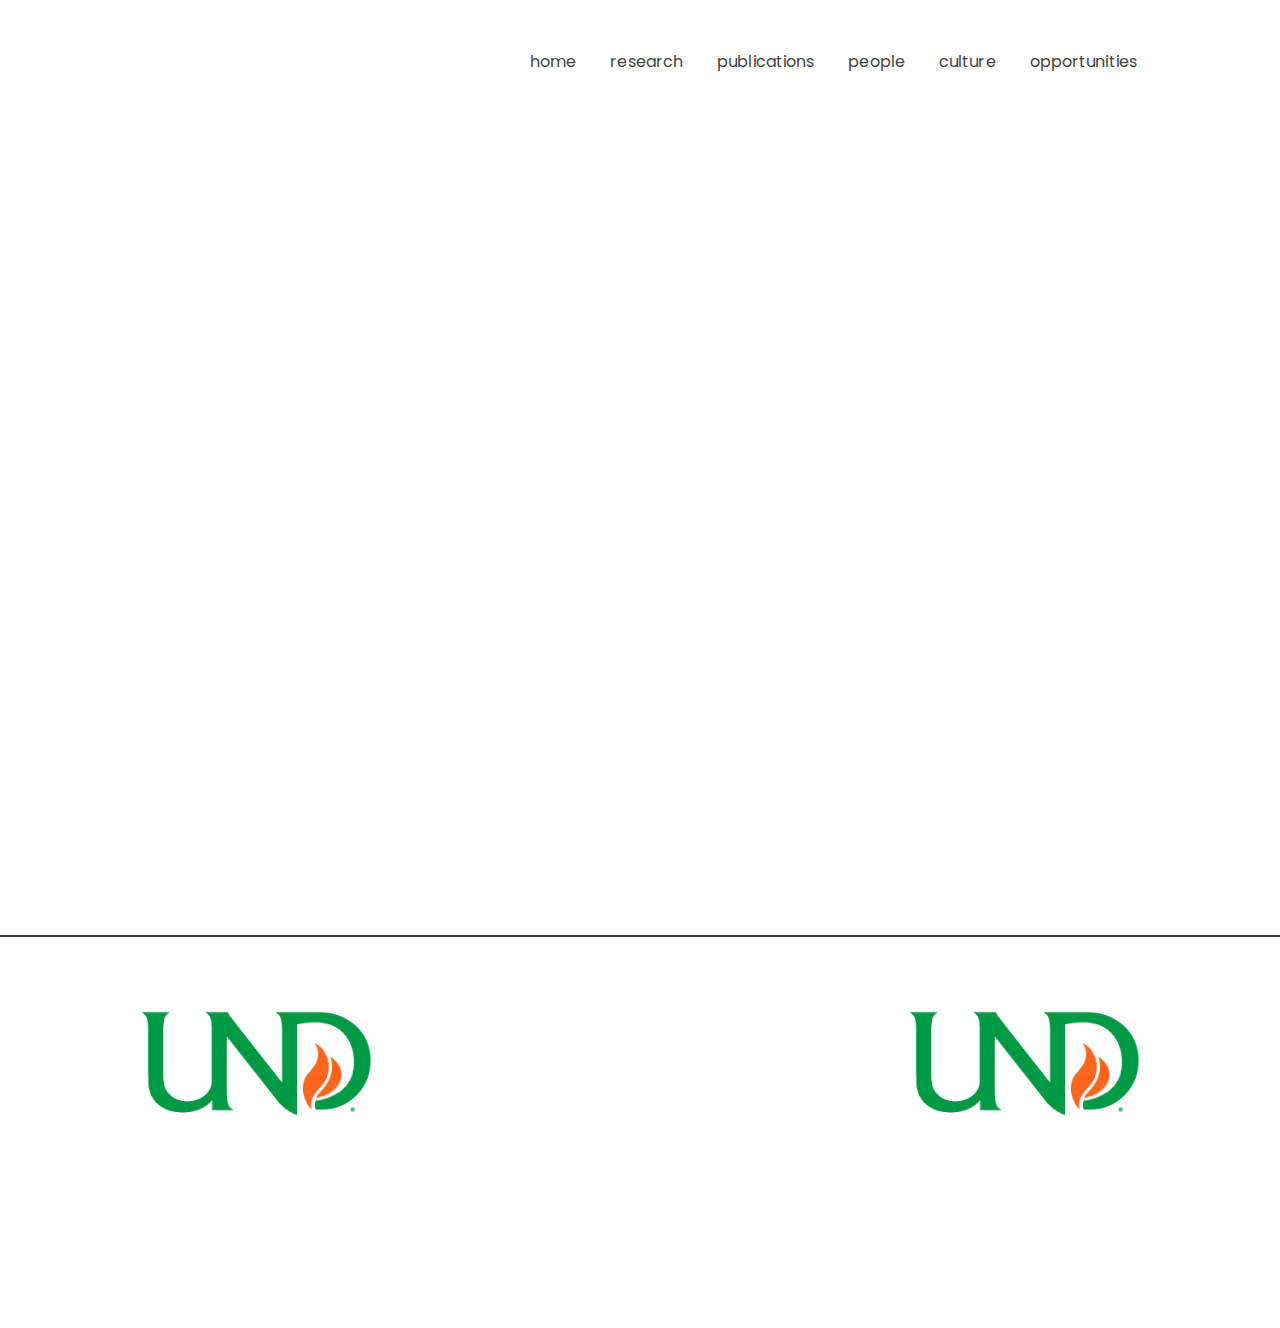
==== commit 8c620c8c: "edit" ====
--- a/culture.html
+++ b/culture.html
@@ -49,19 +49,19 @@
             <div class="col-md-4">
                 <div class="image-container">
                     <img src="assets/img/knowledge.jpeg" class="fade-in-image responsive-image" style="width: 100%; height: auto;">
-                    <div class="text-overlay fade-in-text">Advancing human knowledge!</div>
+                    <div class="text-overlay fade-in-text">Advancing human knowledge</div>
                 </div>
             </div>
             <div class="col-md-4">
                 <div class="image-container">
                     <img src="assets/img/students.jpeg" class="fade-in-image responsive-image" style="width: 100%; height: auto;">
-                    <div class="text-overlay fade-in-text">Overall student development!</div>
+                    <div class="text-overlay fade-in-text">Overall student development</div>
                 </div>
             </div>
             <div class="col-md-4">
                 <div class="image-container">
                     <img src="assets/img/DEI.jpeg" class="fade-in-image responsive-image" style="width: 100%; height: auto;">
-                    <div class="text-overlay fade-in-text">Diversity, Equity, Inclusion!</div>
+                    <div class="text-overlay fade-in-text">Diversity, Equity, Inclusion</div>
                 </div>
             </div>
         </div>
--- a/style.css
+++ b/style.css
@@ -180,9 +180,15 @@
     opacity: 0;
     animation: fadeIn 1.0s forwards;
     border-radius: 15px; /* Rounded corners */
-    width: 150px; /* Fixed width */
-    height: 100px; /* Fixed height */
+    width: 100%; /* Flexible width */
+    height: auto;
     object-fit: cover; /* Ensure the image covers the area without distortion */
+}
+/* Media query for very small windows */
+@media (max-width: 600px) {
+    .fade-in-image {
+        width: 60%; /* Minimum width of 60% of the screen */
+    }
 }
 .fade-in-text {
     opacity: 0;
@@ -518,12 +524,14 @@
 
 
 .hero-tag {
-    margin-top: 20vh;
-    text-align: left;
-    font-size: 4.5em;
-    font-weight: bold;
-    color: var(--hero-color);
-    font-family: 'CircularStd', sans-serif;
+    margin-left: 0; /* Align the heading with the container */
+    padding-left: 0; /* Remove any additional padding */
+}
+.row {
+    width: 90%; /* Ensure the row width is consistent */
+    margin: 0 auto; /* Center the row */
+    height: auto;
+    animation-duration: 1.5s;
 }
 
 .contact-hero {
@@ -1214,7 +1222,7 @@
 }
 
 #group24 {
-    width: 50% !important; /* Ensure the group24 image is 50% width */
+    width: 85% !important; /* Ensure the group24 image is 50% width */
     height: auto !important;
     display: block !important;
     margin: 0 auto !important;
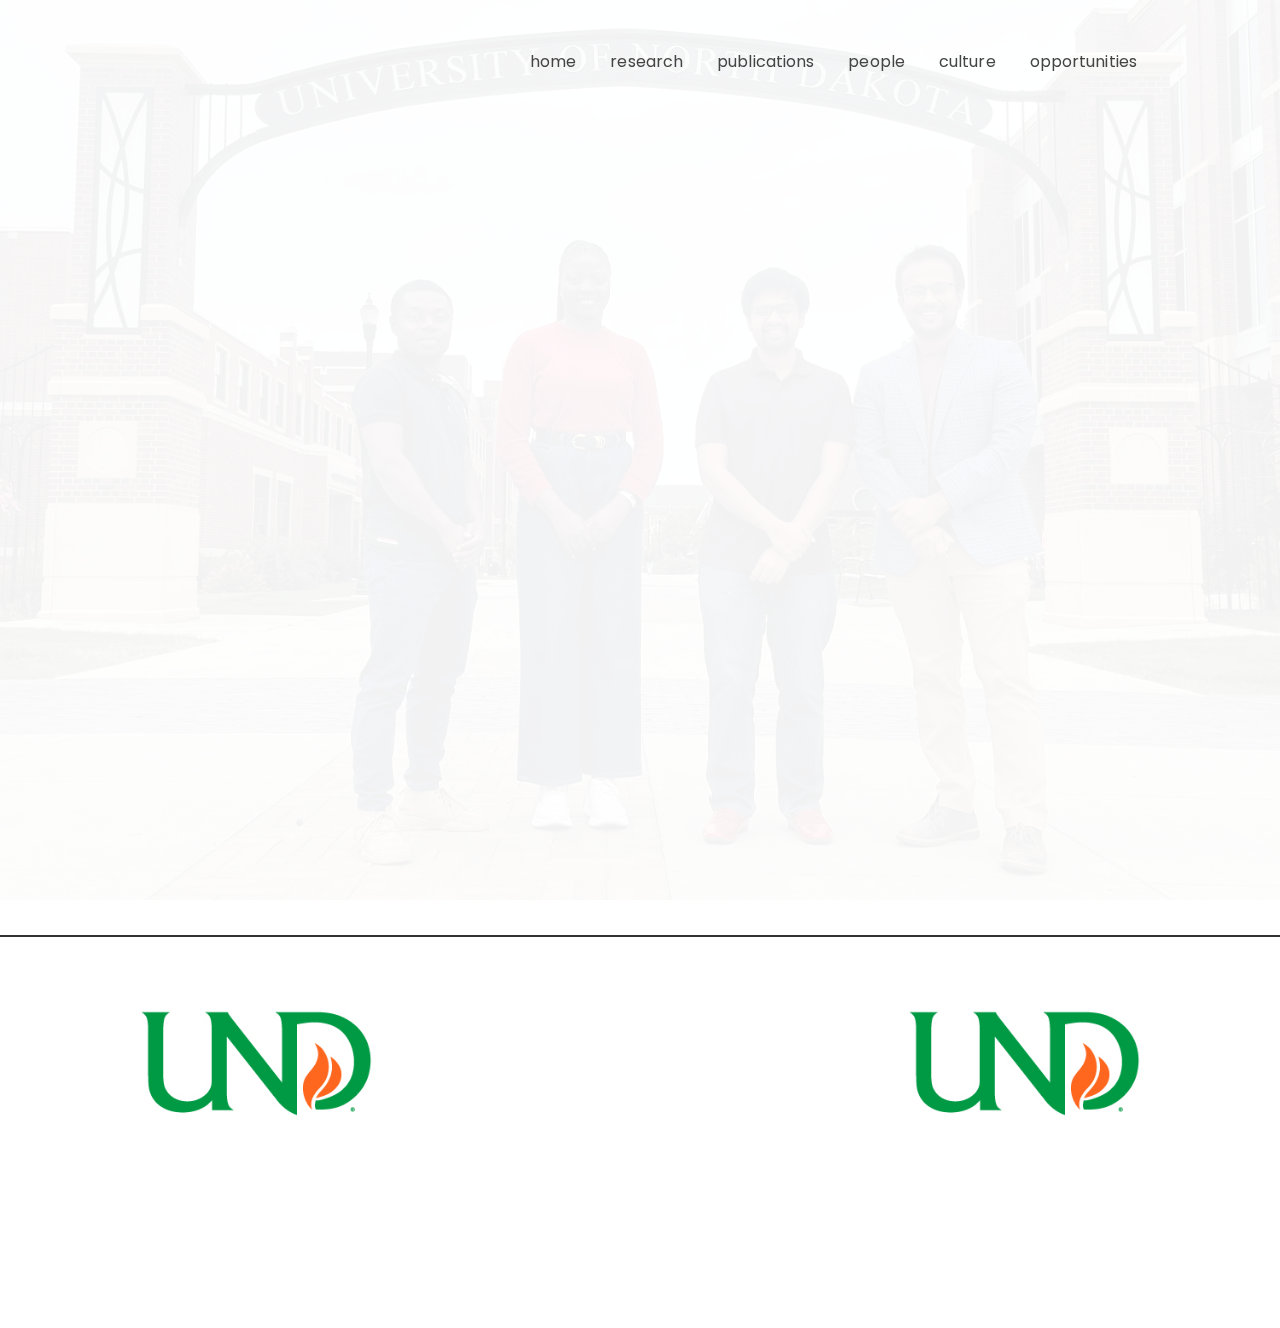
==== commit 7c287991: "mods" ====
--- a/culture.html
+++ b/culture.html
@@ -27,6 +27,7 @@
 </head>
 
 <body id="contact-body" style="overflow-x: hidden;">
+    <div class="background-overlay"></div>
     <div>
         <nav class="nav-desk">
             <center>
--- a/style.css
+++ b/style.css
@@ -1127,11 +1127,27 @@
 }
 
 body {
+    margin: 0;
+    padding: 0;
     font-family: 'Poppins', sans-serif;
-    color: var(--light-text-color);
-    overflow-x: hidden;
-}
-
+    position: relative;
+}
+.background-overlay {
+    position: fixed;
+    top: 0;
+    left: 0;
+    width: 100%;
+    height: 100%;
+    background: url('assets/img/group24.jpg') no-repeat center center fixed;
+    background-size: cover;
+    opacity: 0.05; /* Adjust the opacity to make the background very light */
+    z-index: -1; /* Ensure the background is behind all content */
+}
+
+.content {
+    position: relative;
+    z-index: 1; /* Ensure the content is above the background */
+}
 .comingsoon h1 {
     font-size: 3em;
 }
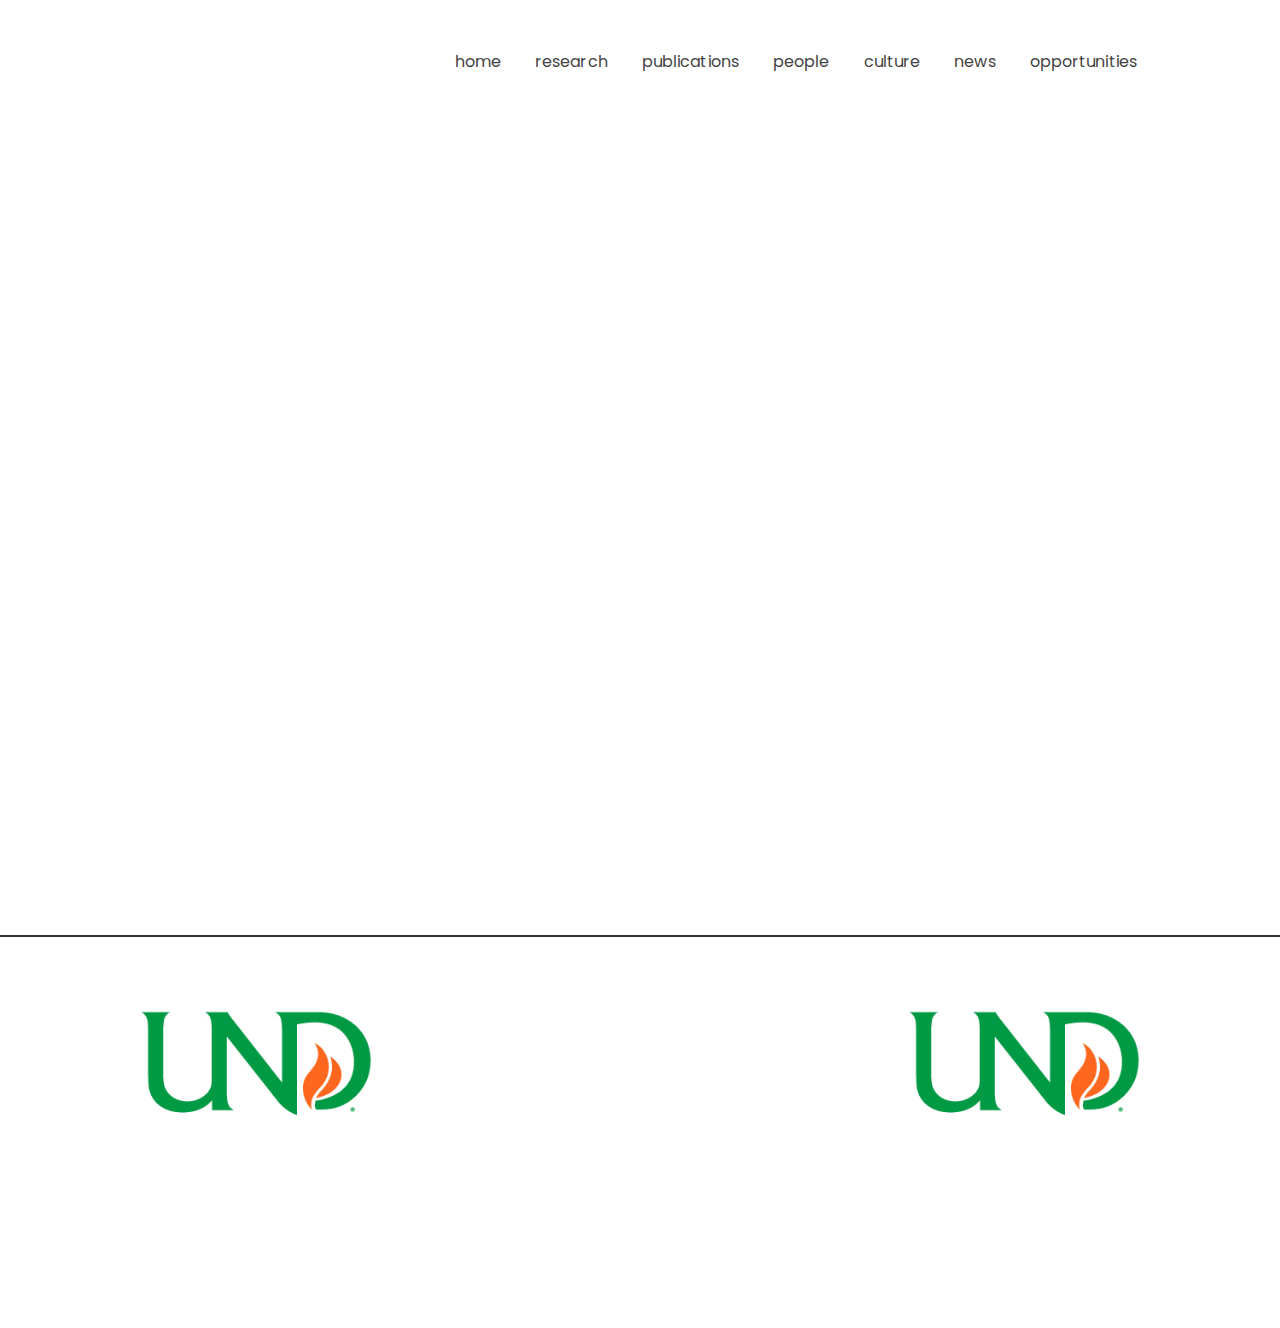
==== commit 46e0ca4e: "added news page" ====
--- a/culture.html
+++ b/culture.html
@@ -27,7 +27,6 @@
 </head>
 
 <body id="contact-body" style="overflow-x: hidden;">
-    <div class="background-overlay"></div>
     <div>
         <nav class="nav-desk">
             <center>
@@ -38,6 +37,7 @@
                         <li><span><a href="publications.html">publications</a></span></li>
                         <li><span><a href="people.html">people</a></span></li>
                         <li><span><a href="#">culture</a></span></li>
+                        <li><span><a href="news.html">news</a></span></li>
                         <li><span><a href="opportunities.html">opportunities</a></span></li>
                     </ul>
                 </div>
@@ -98,6 +98,7 @@
                             <li><span><a href="publications.html">publications</a></span></li>
                             <li><span><a href="people.html">people</a></span></li>
                             <li><span><a href="culture.html">culture</a></span></li>
+                            <li><span><a href="news.html">news</a></span></li>
                             <li><span><a href="opportunities.html">opportunities</a></span></li>
                         </ul>
                     </div>
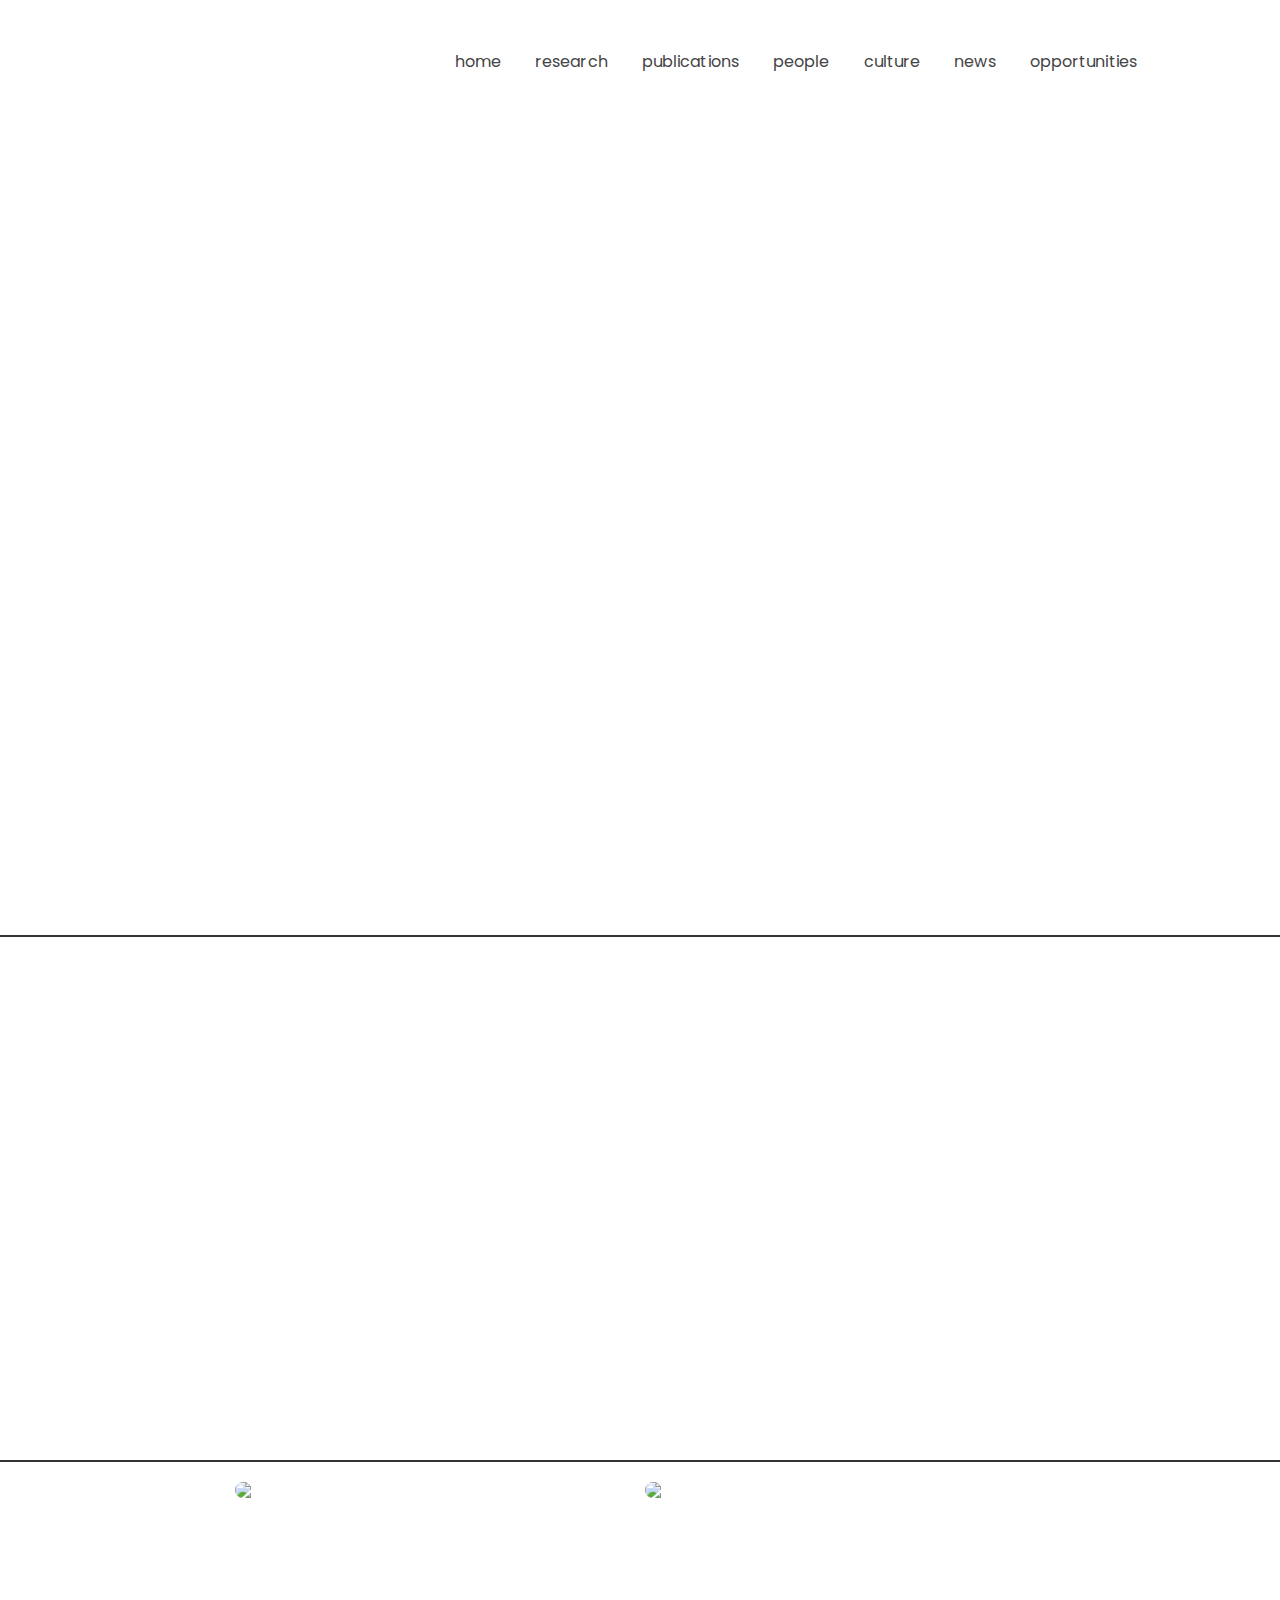
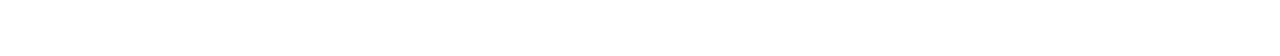
==== commit 3cd7ce46: "culture edits" ====
--- a/culture.html
+++ b/culture.html
@@ -68,11 +68,25 @@
         </div>
         <!-- Add horizontal line below the images -->
         <hr class="custom-hr">
-        <!-- First dynamic image set -->
-        <!-- Two images side by side -->
-        <div class="two-images-container">
-            <div class="image-item"><img src="assets/img/logoUND.jpeg" alt="Image 1"></div>
-            <div class="image-item"><img src="assets/img/logoUND.jpeg" alt="Image 2"></div>
+        <!-- New Lab Principles Section -->
+        <!-- New Lab Principles Section -->
+        <div class="lab-principles fade-in-box">
+            <center><h2>Lab principles</h2></center>
+            <ul>
+                <li> <b>Mistakes:</b> <br><br> Students have a right to make mistakes. Don't be afraid to try - make many mistakes and learn from them.</li><br><br>
+                <li ><b>Multi-disciplinary collaboration:</b> <br><br> Excellent research knows no boundaries. We collaborate accross the board. </li><br><br>
+                <li ><b>Inclusion and Respect:</b></li>
+            </ul>
+            <p>This lab is for ALL. We respect everyone for the unique individuals they are and perspective they bring.</p>
+        </div>
+
+        <!-- Add horizontal line below the images -->
+        <hr class="custom-hr">
+        <!-- New Image Gallery Section -->
+        <div class="image-gallery">
+            <img src="assets/img/pics/grp1.png" class="gallery-image">
+            <img src="assets/img/pics/grp2.png" class="gallery-image">
+            <!-- Add more images as needed -->
         </div>
 
         <div class="footer-full  fadeIn delay-2s">
--- a/style.css
+++ b/style.css
@@ -522,7 +522,20 @@
     right: 25px;
 }
 
-
+.image-headshot {
+    width: 200px; /* Set a fixed width */
+    height: 200px; /* Set a fixed height */
+    object-fit: contain; /* Ensure the image covers the area without distortion */
+    border-radius: 50%; /* Optional: Make the images circular */
+}
+/* Add vendor prefixes for better compatibility */
+.image-headshot {
+    -webkit-transform: scale(1.0); /* Safari and Chrome */
+    -moz-transform: scale(1.0); /* Firefox */
+    -ms-transform: scale(1.0); /* IE 9 */
+    -o-transform: scale(1.0); /* Opera */
+    transform: scale(1.0); /* Standard */
+}
 .hero-tag {
     margin-left: 0; /* Align the heading with the container */
     padding-left: 0; /* Remove any additional padding */
@@ -623,12 +636,34 @@
     border: 2px solid var(--light-text-color);
     transition: all 1s;
 }
-
-.contact-btn:hover {
-    color: blue;
-    border: 2px solid blue;
-}
-
+.image-gallery {
+    display: flex;
+    flex-wrap: wrap; /* Allow images to wrap to the next row */
+    justify-content: center; /* Center the images horizontally */
+    gap: 10px; /* Add some space between images */
+    margin: 20px 0; /* Add some margin around the gallery */
+}
+
+.gallery-image {
+    max-width: 400px; /* Ensure images do not exceed the container width */
+    max-height: 200px; /* Set a maximum height for the images */
+    object-fit: cover; /* Ensure the image covers the area without distortion */
+    border-radius: 10px; /* Optional: Add rounded corners to the images */
+    flex: 1 1 calc(33.333% - 20px); /* Allow images to take up 1/3 of the container width, minus the gap */
+}
+
+/* Responsive adjustments */
+@media (max-width: 100px) {
+    .gallery-image {
+        flex: 1 1 calc(50% - 20px); /* On smaller screens, images take up 1/2 of the container width */
+    }
+}
+
+@media (max-width: 100px) {
+    .gallery-image {
+        flex: 1 1 calc(100% - 20px); /* On very small screens, images take up the full container width */
+    }
+}
 #hero-img {
     margin-top: 50px;
     width: 90%;
@@ -637,7 +672,48 @@
 #left-hero {
     padding-left: 150px;
 }
-
+.lab-principles {
+    margin: 20px auto; /* Center the section horizontally */
+    padding: 20px; /* Add some padding inside the section */
+    background-color: #f9f9f9; /* Light background color for the section */
+    border-radius: 10px; /* Rounded corners for the section */
+    border: 1px solid #ddd; /* Add a border to the box */
+    max-width: 400px; /* Set a maximum width for the section */
+    width: 100%; /* Ensure the section takes up the full width of its container */
+    box-sizing: border-box; /* Include padding and border in the element's total width and height */
+    opacity: 0; /* Initially hidden */
+    transform: translateY(20px); /* Slightly move down */
+    animation: fadeInUp 2s forwards; /* Apply the fade-in animation */
+}
+
+.lab-principles h2 {
+    margin-bottom: 10px; /* Space below the heading */
+    text-align: center; /* Center the heading */
+}
+
+.lab-principles ul {
+    list-style-type: none; /* Remove default list styling */
+    padding: 0; /* Remove default padding */
+}
+
+.principle-item {
+    background-color: #ffffff; /* White background for each item */
+    border: 1px solid #ddd; /* Border for each item */
+    border-radius: 5px; /* Rounded corners for each item */
+    padding: 10px; /* Padding inside each item */
+    margin-bottom: 10px; /* Space between items */
+    opacity: 0; /* Initially hidden */
+    transform: translateY(20px); /* Slightly move down */
+    animation: fadeInUp 2s forwards; /* Apply the fade-in animation */
+    animation-delay: calc(var(--animation-order) * 0.5s); /* Delay based on order */
+}
+
+@keyframes fadeInUp {
+    to {
+        opacity: 1; /* Fully visible */
+        transform: translateY(0); /* Move to original position */
+    }
+}
 #logo {
     margin-top: 5px;
     height: 80%;
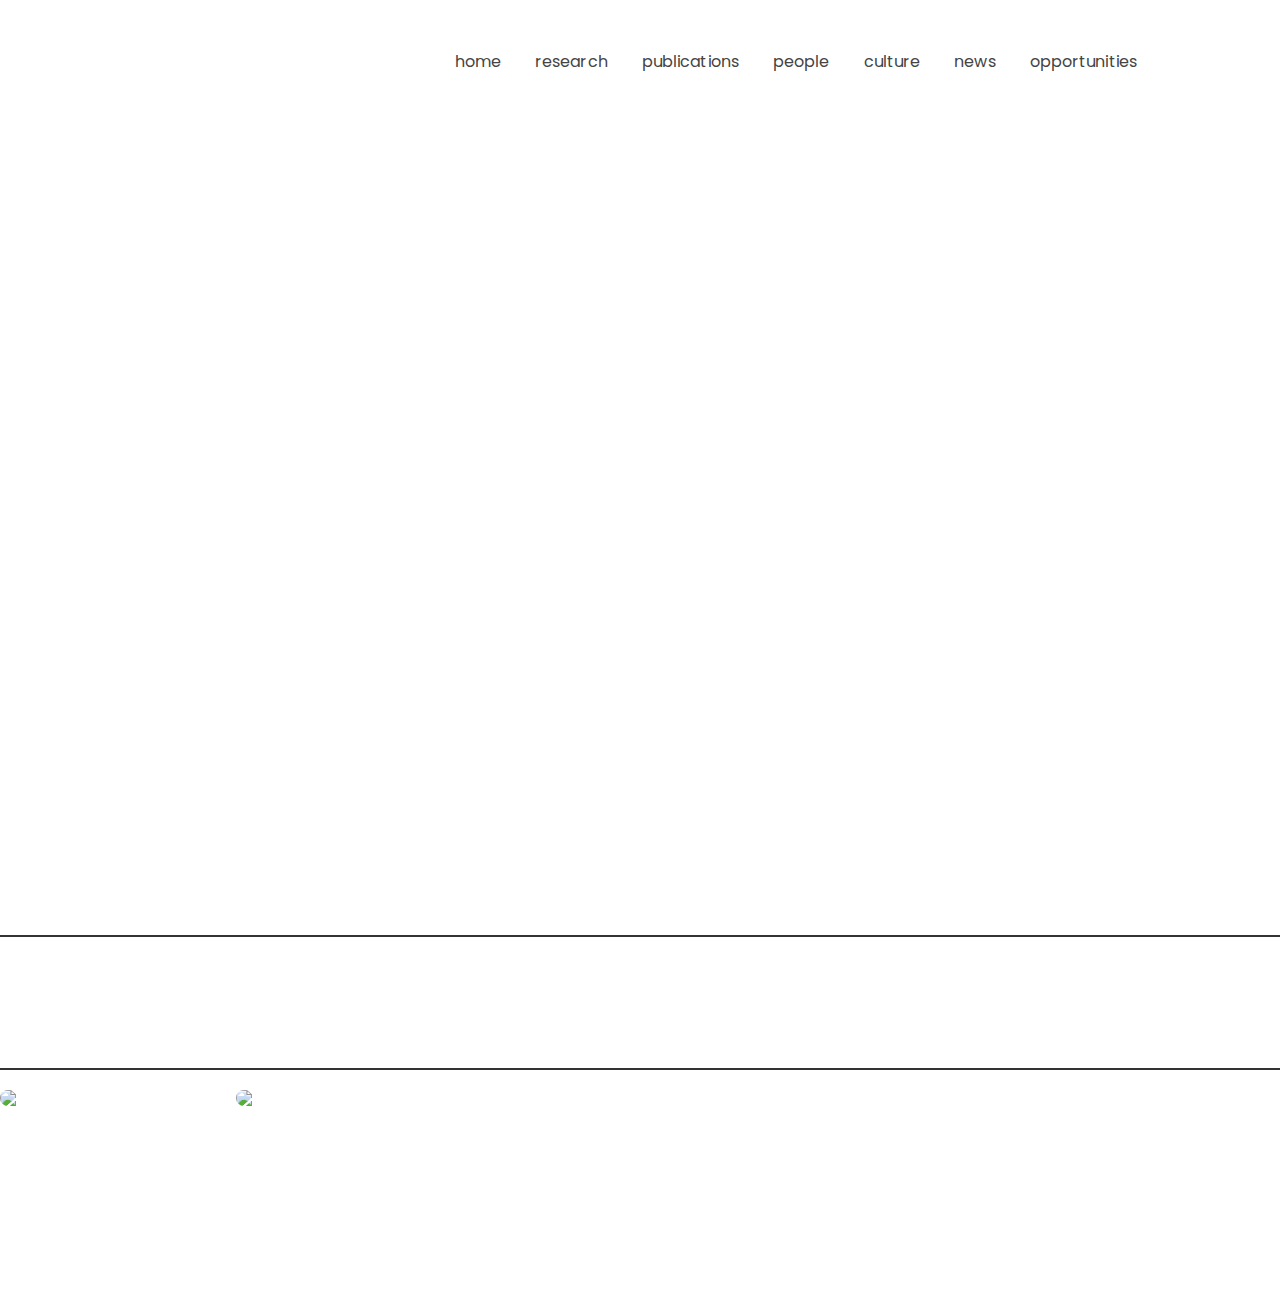
==== commit 9cfb8bcf: "Update culture.html" ====
--- a/culture.html
+++ b/culture.html
@@ -73,11 +73,9 @@
         <div class="lab-principles fade-in-box">
             <center><h2>Lab principles</h2></center>
             <ul>
-                <li> <b>Mistakes:</b> <br><br> Students have a right to make mistakes. Don't be afraid to try - make many mistakes and learn from them.</li><br><br>
-                <li ><b>Multi-disciplinary collaboration:</b> <br><br> Excellent research knows no boundaries. We collaborate accross the board. </li><br><br>
-                <li ><b>Inclusion and Respect:</b></li>
+                <li> <b>Mistakes:</b> <br><br> Students have the right to make mistakes. Don't be afraid to try - make many mistakes and learn from them.</li><br><br>
+                <li ><b>Multi-disciplinary collaboration:</b> <br><br> Excellent research knows no boundaries. We collaborate across the board. </li><br><br>
             </ul>
-            <p>This lab is for ALL. We respect everyone for the unique individuals they are and perspective they bring.</p>
         </div>
 
         <!-- Add horizontal line below the images -->
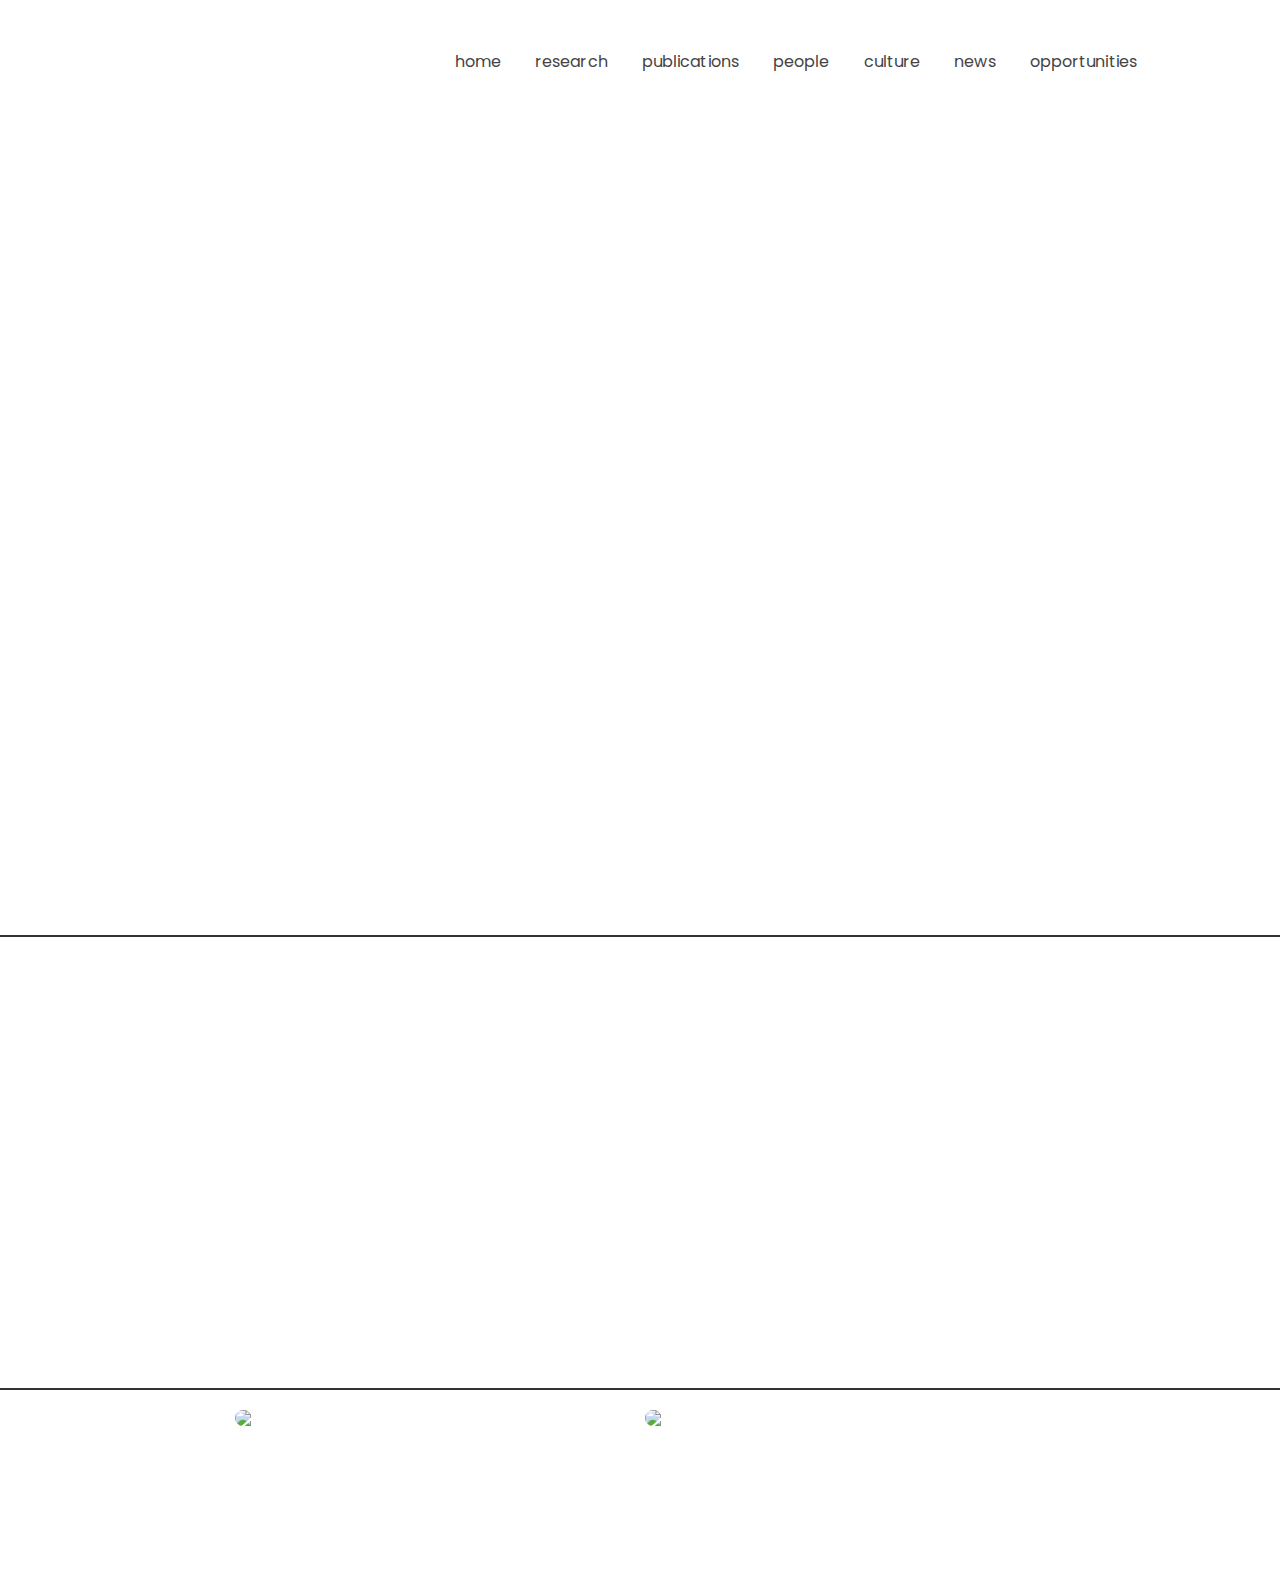
==== commit 64360583: "Update culture.html" ====
--- a/culture.html
+++ b/culture.html
@@ -59,12 +59,7 @@
                     <div class="text-overlay fade-in-text">Overall student development</div>
                 </div>
             </div>
-            <div class="col-md-4">
-                <div class="image-container">
-                    <img src="assets/img/DEI.jpeg" class="fade-in-image responsive-image" style="width: 100%; height: auto;">
-                    <div class="text-overlay fade-in-text">Diversity, Equity, Inclusion</div>
-                </div>
-            </div>
+            
         </div>
         <!-- Add horizontal line below the images -->
         <hr class="custom-hr">
@@ -76,6 +71,7 @@
                 <li> <b>Mistakes:</b> <br><br> Students have the right to make mistakes. Don't be afraid to try - make many mistakes and learn from them.</li><br><br>
                 <li ><b>Multi-disciplinary collaboration:</b> <br><br> Excellent research knows no boundaries. We collaborate across the board. </li><br><br>
             </ul>
+		<p>.</p>
         </div>
 
         <!-- Add horizontal line below the images -->
